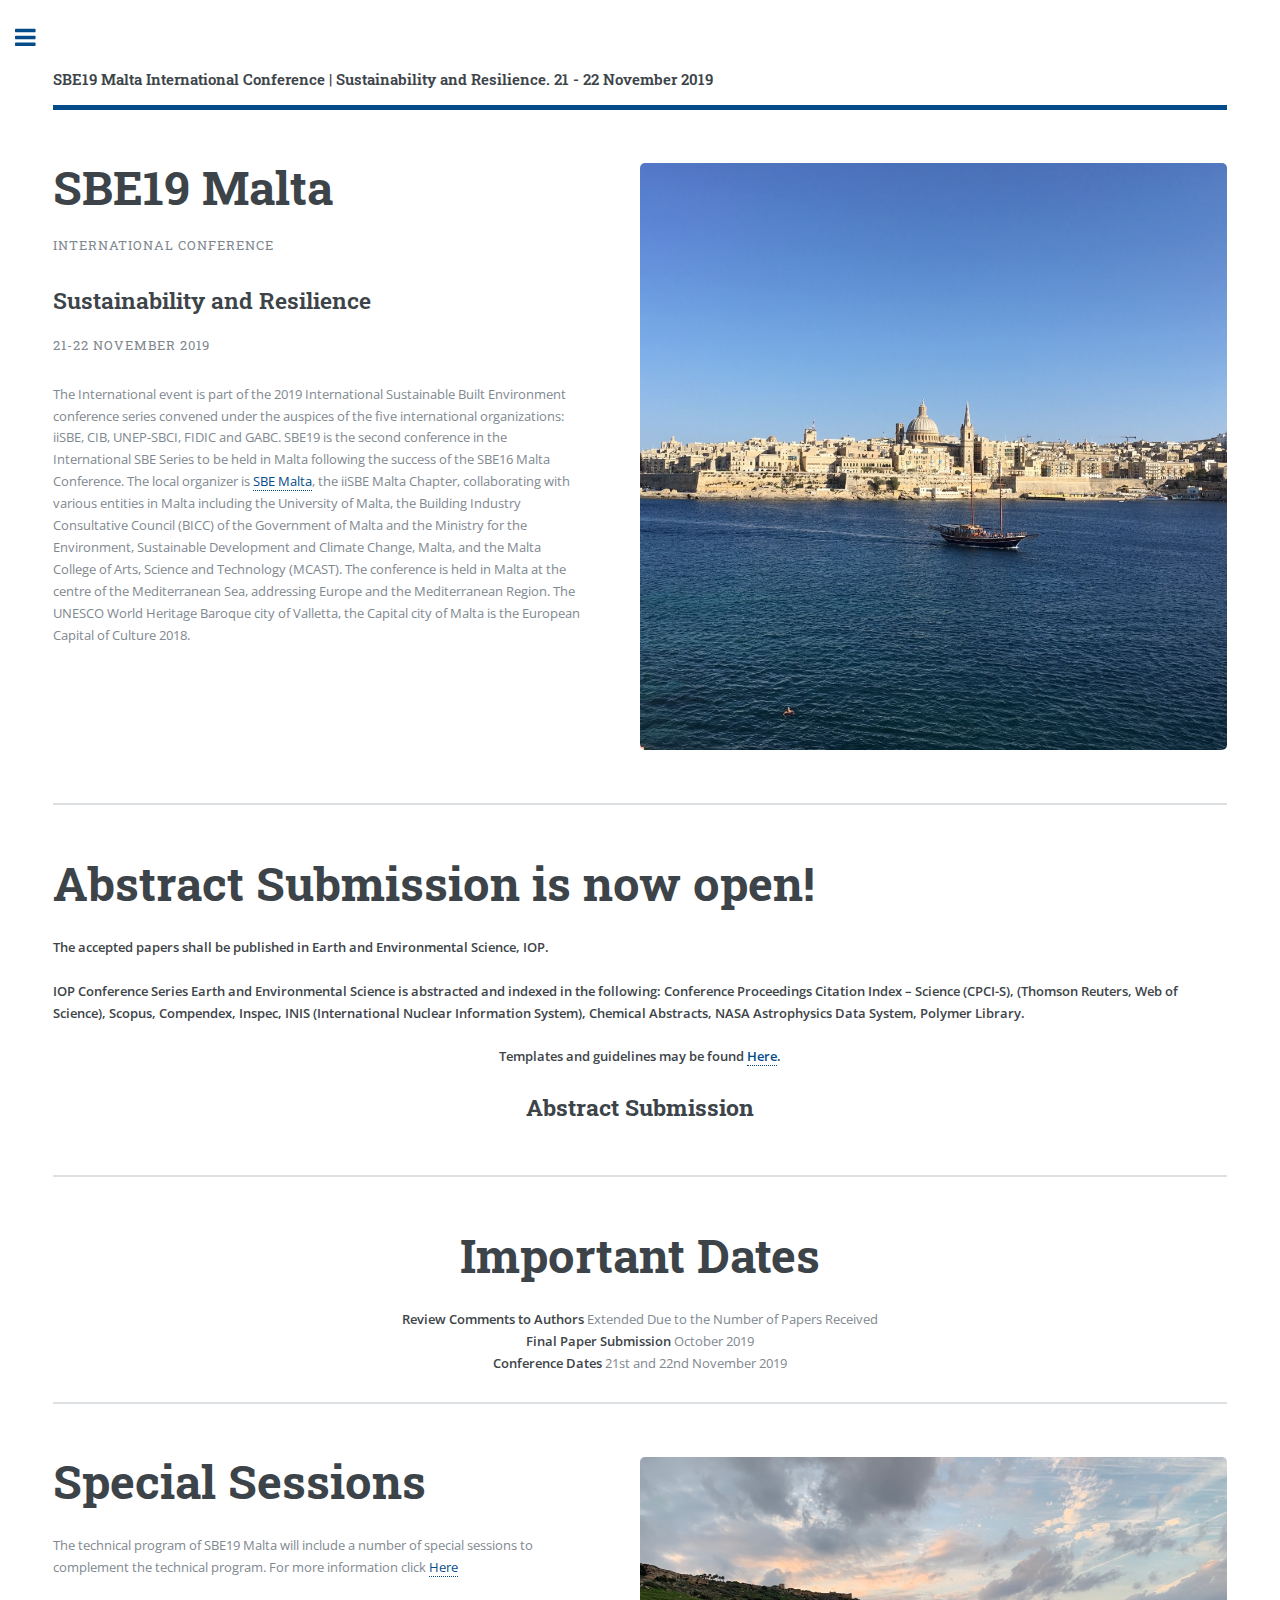
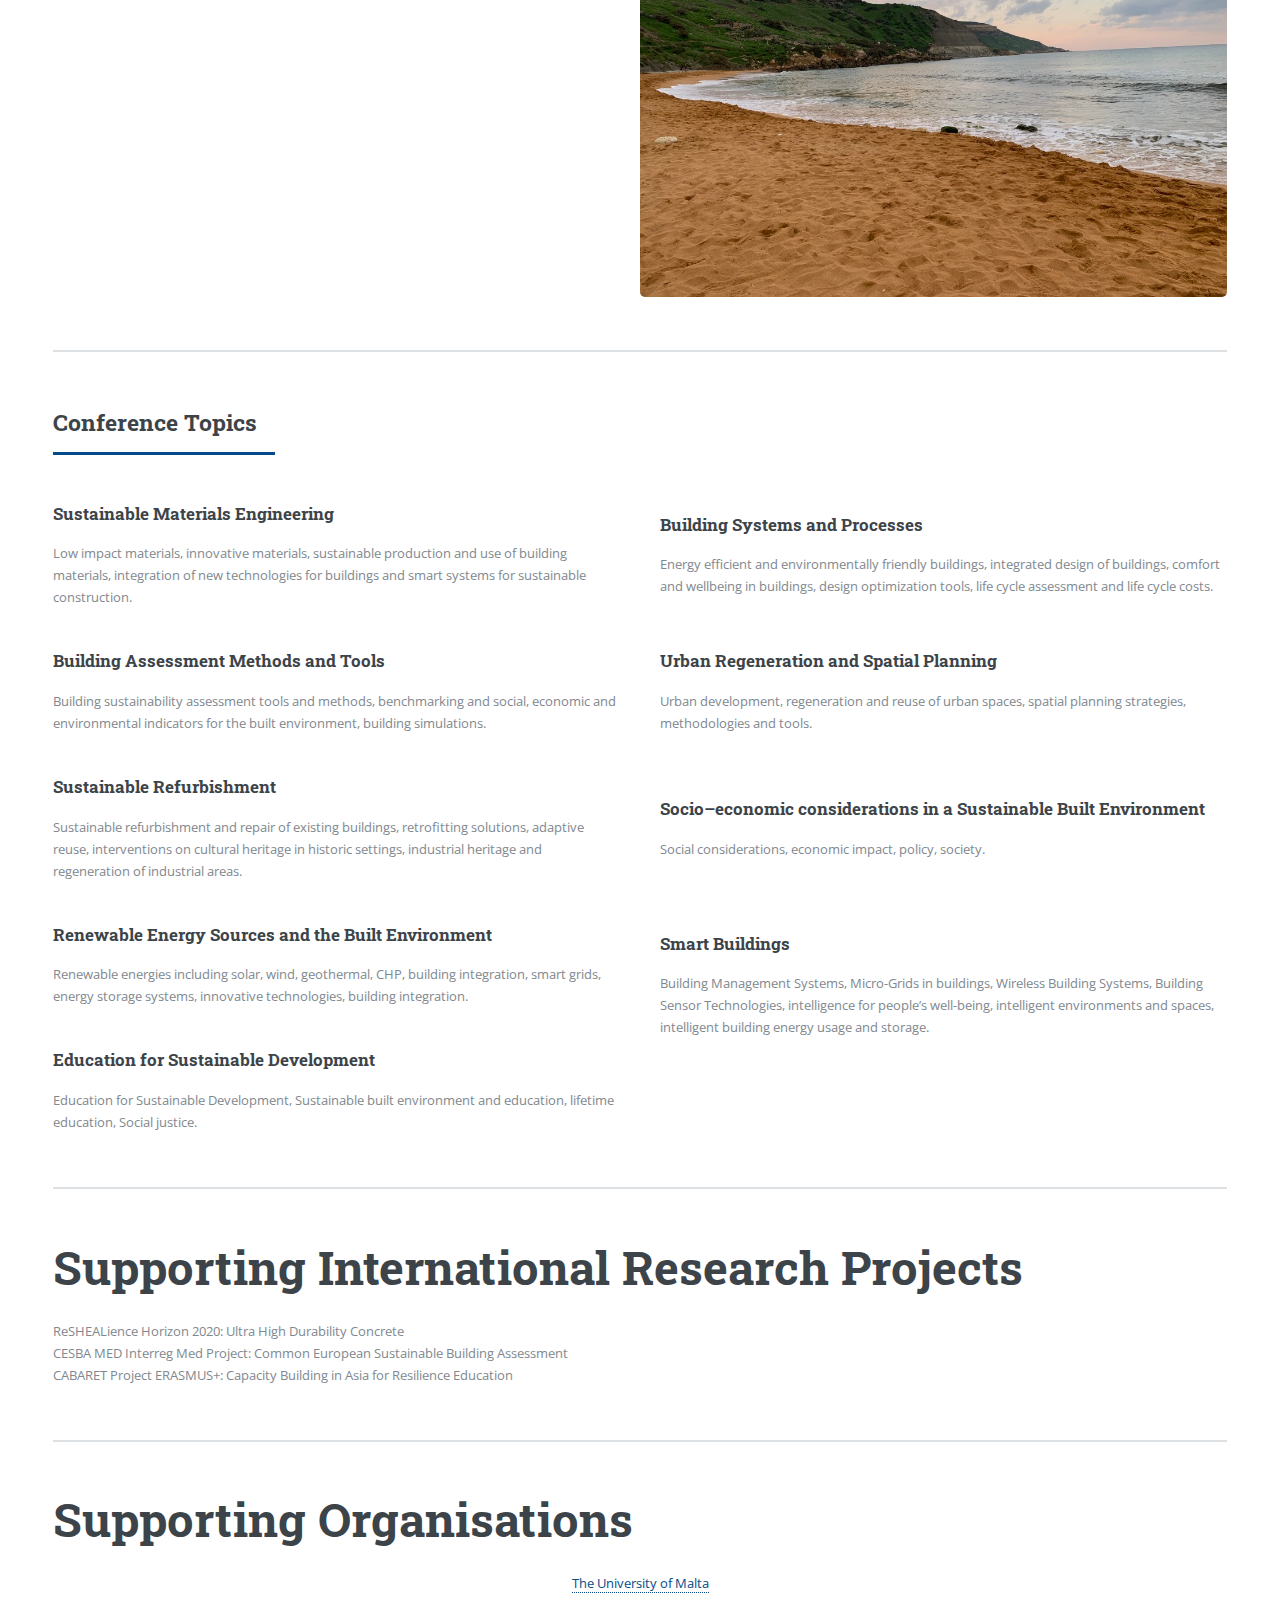
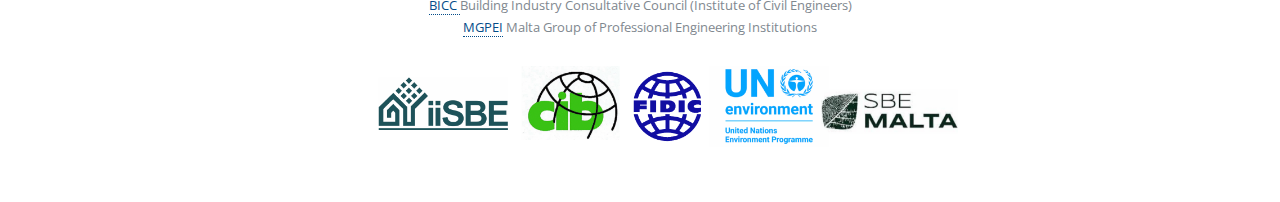
==== index.html @ 4b9f44e8 "Updated" ====
<!DOCTYPE HTML>
<!--
	Editorial by HTML5 UP
	html5up.net | @ajlkn
	Free for personal and commercial use under the CCA 3.0 license (html5up.net/license)
-->
<html>
	<head>
		<title>SBE19 Malta International Conference | Sustainability and Resilience.</title>
		<meta charset="utf-8" />
		<meta name="viewport" content="width=device-width, initial-scale=1, user-scalable=no" />
		<link rel="stylesheet" href="assets/css/main.css" />
	</head>
	<body class="is-preload">
        <div id="fb-root"></div>
		<!-- Wrapper -->
			<div id="wrapper">

				<!-- Main -->
					<div id="main">
						<div class="inner">

							<!-- Header -->
								<header id="header">
									<a href="index.html" class="logo"><strong>SBE19 Malta International Conference | Sustainability and Resilience. 21 - 22 November 2019</strong> </a>
								</header>

							<!-- Banner -->
								<section id="banner">
									<div class="content">
										<header>
											<h1>SBE19 Malta <br /></h1>
                                            <p>International Conference</p>
											<h2><b>Sustainability and Resilience</b></h2>
                                            <p>21-22 November 2019</p></h1>
										</header>
                                        <p>The International event is part of the 2019 International Sustainable Built Environment conference series convened under the auspices of the five international organizations: iiSBE, CIB, UNEP-SBCI, FIDIC and GABC.
                                        SBE19 is the second conference in the International SBE Series to be held in Malta following the success of the SBE16 Malta Conference.
                                        The local organizer is <a href=http://sbemalta.com> SBE Malta</a>, the iiSBE Malta Chapter, collaborating with various entities in Malta including the University of Malta, the Building Industry Consultative Council (BICC) of the Government of Malta and the Ministry for the Environment, Sustainable Development and Climate Change, Malta, and the Malta College of Arts, Science and Technology (MCAST).
                                        The conference is held in Malta at the centre of the Mediterranean Sea, addressing Europe and the Mediterranean Region. The UNESCO World Heritage Baroque city of Valletta, the Capital city of Malta is the European Capital of Culture 2018.
                                        </p>
                                        
                                        <iframe src="https://www.facebook.com/plugins/like.php?href=https%3A%2F%2Ffacebook.com%2Fsbe19malta&width=450&layout=standard&action=like&size=small&show_faces=true&share=false&height=80&appId" width="450" height="80" style="border:none;overflow:hidden" scrolling="no" frameborder="0" allowTransparency="true" allow="encrypted-media"></iframe>
                                        
									</div>
									<span class="image object">
										<img src="images/valletta.jpg" alt="" />
									</span>
								</section>
                                
                                
                                
                                <section id="banner">
                                    <div class="content">
                                       
                                            
                                            <header>
                                                <h1><a href="https://cmt3.research.microsoft.com/SBEMLT019/Submission/Index">Abstract Submission is now open!</a></h1>
                                            </header>
                                            <b>The accepted papers shall be published in Earth and Environmental Science, IOP.</b><br /><br />
                                            
                                            <b>IOP Conference Series Earth and Environmental Science is abstracted and indexed in the following: Conference Proceedings Citation Index – Science (CPCI-S), (Thomson Reuters, Web of Science), Scopus, Compendex, Inspec, INIS (International Nuclear Information System), Chemical Abstracts, NASA Astrophysics Data System,   Polymer Library.</b>
                                            <br /><br />
                                            <center>
                                            <b> Templates and guidelines may be found <a href="https://publishingsupport.iopscience.iop.org/questions/templates-and-guidelines-for-proceedings-papers/">Here</a>.</b>
                                            <!-- <ul class="actions">
                                             <li><a href="#" class="button big">Learn More</a></li>
                                             </ul>--><br /><br />
                                            <h2><a href="https://cmt3.research.microsoft.com/SBEMLT019/Submission/Index">Abstract Submission</a></h2>
                                            <center>
                                    </div>
                                </section>
                                
                                <section id="banner">
                                    <div class="content">
                                        <center>
                                            
                                            <header>
                                                <h1>Important Dates</h1>
                                            </header>
                                            <!--<b>Abstract Submission</b> <strike>15th February 2019</strike><b style="color:red"> 30th April 2019</b><br />
                                            <b>Review Comments to Authors</b> <strike>31st March 2019</strike><b style="color:red"> 15th May 2019</b><br />
                                            <b>Paper Submission</b> 15th June 2019<br />-->
                                            <b>Review Comments to Authors</b> Extended Due to the Number of Papers Received<br />
                                            <b>Final Paper Submission</b> October 2019<br />
                                            <b>Conference Dates</b> 21st and 22nd November 2019<br />
                                            <!-- <ul class="actions">
                                             <li><a href="#" class="button big">Learn More</a></li>
                                             </ul><br /><br />
                                             <h2><a href="abstracts.html">Abstract Submission</a></h2>-->
                                        </center>
                                    </div>
                                </section>
                                
                                <section id="banner">
                                    <div class="content">
                                        <header>
                                            <h1>Special Sessions</h1>
                                        </header>
                                        <p>The technical program of SBE19 Malta will include a number of special sessions to complement the technical program. For more information click <a href="specialsessions.html"> Here</a></p>
                                         </ul>
                                    </div>
                                    <span class="image object">
                                        <img src="images/ramla.jpg" alt="" />
                                    </span>
                                </section>
                                
                                <!--<section id="banner">
                                    <div class="content">
                                        <header>
                                            <h1>Climate Change<br /><br />
                                                <p>Round Table</p></h1>
                                        </header>
                                        <p>With the participation of the Climate Change Platform at the University of Malta, ERA Environment and Resources Authority</p>
                                       <!-- <ul class="actions">
                                            <li><a href="#" class="button primary">Learn More</a></li>
                                        </ul>-->
                                    <!--</div>
                                    <span class="image object">
                                        <img src="images/climate.jpg" alt="" />
                                    </span>
                                </section>-->
                            
                            <!-- Section -->
                            <!--
                            <section>
                                <header class="major">
                                    <h2>Climate Change Round Table</h2>
                                </header>
                                <div class="posts">
                                    <article>
                                        <a href="#" class="image"><img src="images/pic01.jpg" alt="" /></a>
                                        <h3>Interdum aenean</h3>
                                        <p>Aenean ornare velit lacus, ac varius enim lorem ullamcorper dolore. Proin aliquam facilisis ante interdum. Sed nulla amet lorem feugiat tempus aliquam.</p>
                                        <ul class="actions">
                                            <li><a href="#" class="button">More</a></li>
                                        </ul>
                                    </article>
                                    <article>
                                        <a href="#" class="image"><img src="images/pic02.jpg" alt="" /></a>
                                        <h3>Nulla amet dolore</h3>
                                        <p>Aenean ornare velit lacus, ac varius enim lorem ullamcorper dolore. Proin aliquam facilisis ante interdum. Sed nulla amet lorem feugiat tempus aliquam.</p>
                                        <ul class="actions">
                                            <li><a href="#" class="button">More</a></li>
                                        </ul>
                                    </article>
                                    <article>
                                        <a href="#" class="image"><img src="images/pic03.jpg" alt="" /></a>
                                        <h3>Tempus ullamcorper</h3>
                                        <p>Aenean ornare velit lacus, ac varius enim lorem ullamcorper dolore. Proin aliquam facilisis ante interdum. Sed nulla amet lorem feugiat tempus aliquam.</p>
                                        <ul class="actions">
                                            <li><a href="#" class="button">More</a></li>
                                        </ul>
                                    </article>
                                    <article>
                                        <a href="#" class="image"><img src="images/pic04.jpg" alt="" /></a>
                                        <h3>Sed etiam facilis</h3>
                                        <p>Aenean ornare velit lacus, ac varius enim lorem ullamcorper dolore. Proin aliquam facilisis ante interdum. Sed nulla amet lorem feugiat tempus aliquam.</p>
                                        <ul class="actions">
                                            <li><a href="#" class="button">More</a></li>
                                        </ul>
                                    </article>
                                    <article>
                                        <a href="#" class="image"><img src="images/pic05.jpg" alt="" /></a>
                                        <h3>Feugiat lorem aenean</h3>
                                        <p>Aenean ornare velit lacus, ac varius enim lorem ullamcorper dolore. Proin aliquam facilisis ante interdum. Sed nulla amet lorem feugiat tempus aliquam.</p>
                                        <ul class="actions">
                                            <li><a href="#" class="button">More</a></li>
                                        </ul>
                                    </article>
                                    <article>
                                        <a href="#" class="image"><img src="images/pic06.jpg" alt="" /></a>
                                        <h3>Amet varius aliquam</h3>
                                        <p>Aenean ornare velit lacus, ac varius enim lorem ullamcorper dolore. Proin aliquam facilisis ante interdum. Sed nulla amet lorem feugiat tempus aliquam.</p>
                                        <ul class="actions">
                                            <li><a href="#" class="button">More</a></li>
                                        </ul>
                                    </article>
                                </div>
                            </section>
                            
                            
							<!-- Section -->
								<section>
									<header class="major">
										<h2>Conference Topics</h2>
									</header>
									<div class="features">
										<article>
											<!--<span class="icon fa-diamond"></span>-->
											<div class="content">
												<h3>Sustainable Materials Engineering</h3>
												<p>Low impact materials, innovative materials, sustainable production and use of building materials, integration of new technologies for buildings and smart systems for sustainable construction.</p>
											</div>
										</article>
										<article>
											<!--<span class="icon fa-paper-plane"></span>-->
											<div class="content">
												<h3>Building Systems and Processes</h3>
												<p>Energy efficient and environmentally friendly buildings, integrated design of buildings, comfort and wellbeing in buildings, design optimization tools, life cycle assessment and life cycle costs.</p>
											</div>
										</article>
										<article>
											<!--<span class="icon fa-rocket"></span>-->
											<div class="content">
												<h3>Building Assessment Methods and Tools</h3>
												<p>Building sustainability assessment tools and methods, benchmarking and social, economic and environmental indicators for the built environment, building simulations.</p>
											</div>
										</article>
										<article>
											<!--<span class="icon fa-signal"></span>-->
											<div class="content">
												<h3>Urban Regeneration and Spatial Planning</h3>
												<p>Urban development, regeneration and reuse of urban spaces, spatial planning strategies, methodologies and tools.</p>
											</div>
										</article>
                                        <article>
                                            <!--<span class="icon fa-signal"></span>-->
                                            <div class="content">
                                                <h3>Sustainable Refurbishment</h3>
                                                <p>Sustainable refurbishment and repair of existing buildings, retrofitting solutions, adaptive reuse, interventions on cultural heritage in historic settings, industrial heritage and regeneration of industrial areas.</p>
                                            </div>
                                        </article>
                                        <article>
                                            <!--<span class="icon fa-signal"></span>-->
                                            <div class="content">
                                                <h3>Socio–economic considerations in a Sustainable Built Environment</h3>
                                                <p>Social considerations, economic impact, policy, society.</p>
                                            </div>
                                        </article>
                                        <article>
                                            <!--<span class="icon fa-signal"></span>-->
                                            <div class="content">
                                                <h3>Renewable Energy Sources and the Built Environment</h3>
                                                <p>Renewable energies including solar, wind, geothermal, CHP, building integration, smart grids, energy storage systems, innovative technologies, building integration.</p>
                                            </div>
                                        </article>
                                        
                                        <article>
                                            <!--<span class="icon fa-signal"></span>-->
                                            <div class="content">
                                                <h3>Smart Buildings</h3>
                                                <p>Building Management Systems, Micro-Grids in buildings, Wireless Building Systems, Building Sensor Technologies, intelligence for people’s well-being, intelligent environments and spaces, intelligent building energy usage and storage.</p>
                                            </div>
                                        </article>
                                        
                                        <article>
                                            <!--<span class="icon fa-signal"></span>-->
                                            <div class="content">
                                                <h3>Education for Sustainable Development</h3>
                                                <p>Education for Sustainable Development, Sustainable built environment and education, lifetime education, Social justice.</p>
                                            </div>
                                        </article>
									</div>
								</section>
                                
                                <section id="banner">
                                    <div class="content">
                                        <header>
                                            <h1>Supporting International Research Projects</h1>
                                        </header>
                                        <p>ReSHEALience Horizon 2020: Ultra High Durability Concrete<br />
                                        CESBA MED Interreg Med Project: Common European Sustainable Building Assessment<br />
                                        CABARET Project ERASMUS+: Capacity Building in Asia for Resilience Education</p>
                                    </div>
                                 <!--   <span class="image object">
                                        <img src="images/climate.jpg" alt="" />
                                    </span>-->
                                </section>
                                
                                <section id="banner">
                                    <div class="content">
                                        <header>
                                            <h1>Supporting Organisations</h1>
                                        </header>
                                        <center>
                                        <p><a href="www.um.edu.mt">The University of Malta </a><!--: Faculty for the Built Environment, Faculty ICT, Faculty of Engineering, Institute for Sustainable Energy, Institute for Sustainable Development and Climate Change, Climate Change Platform--><br />
                                        <a href="https://bicc.gov.mt">BICC </a>Building Industry Consultative Council (Institute of Civil Engineers)<br />
                                        <a href="maltagpei.org.mt">MGPEI</a> Malta Group of Professional Engineering Institutions
                                        <!--Ministry for Sustainable Development, the Environment and Climate Change<br />
                                        ERA Environment and Resources Authority<br />
                                        The Planning Authority--></p>
                                        </center>
                                        <center>
                                            <span class="image object">
                                                <img src="images/logos.png" alt="" />
                                            </span>
                                        </center>
                                    </div>
                                    
                                </section>
							

						</div>
					</div>
                    
				<!-- Sidebar -->
					<div id="sidebar">
						<div class="inner">

							<!-- Search --><!--
								<section id="search" class="alt">
									<form method="post" action="#">
										<input type="text" name="query" id="query" placeholder="Search" />
									</form>
								</section>

							<!-- Menu -->
								<nav id="menu">
									<header class="major">
										<h2>Menu</h2>
									</header>
									<ul>
										<li><a href="index.html">Homepage</a></li>
                                        <li><a href="specialsessions.html">Special Sessions</a></li>
                                        <li><a href="roundtable.html">Round Table Forum</a></li>
										<li><a href="organising.html">Organising Committee</a></li>
                                        <li><a href="scientific.html">Scientific Committee</a></li>
                                        <li><a href="keynote.html">Keynote Speakers</a></li>
                                        <li><a href="https://cmt3.research.microsoft.com/SBEMLT019/Submission/Index"><b>Abstract Submission</b></a></li>
										<!--<li>
											<span class="opener">Submenu</span>
											<ul>
												<li><a href="#">Lorem Dolor</a></li>
												<li><a href="#">Ipsum Adipiscing</a></li>
												<li><a href="#">Tempus Magna</a></li>
												<li><a href="#">Feugiat Veroeros</a></li>
											</ul>
										</li>
										<li><a href="#">Etiam Dolore</a></li>
										<li><a href="#">Adipiscing</a></li>
										<li>
											<span class="opener">Another Submenu</span>
											<ul>
												<li><a href="#">Lorem Dolor</a></li>
												<li><a href="#">Ipsum Adipiscing</a></li>
												<li><a href="#">Tempus Magna</a></li>
												<li><a href="#">Feugiat Veroeros</a></li>
											</ul>
										</li>
										<li><a href="#">Maximus Erat</a></li>
										<li><a href="#">Sapien Mauris</a></li>
										<li><a href="#">Amet Lacinia</a></li>-->
									</ul>
								</nav>

							<!-- Section --><!--
								<section>
									<header class="major">
										<h2>Ante interdum</h2>
									</header>
									<div class="mini-posts">
										<article>
											<a href="#" class="image"><img src="images/pic07.jpg" alt="" /></a>
											<p>Aenean ornare velit lacus, ac varius enim lorem ullamcorper dolore aliquam.</p>
										</article>
										<article>
											<a href="#" class="image"><img src="images/pic08.jpg" alt="" /></a>
											<p>Aenean ornare velit lacus, ac varius enim lorem ullamcorper dolore aliquam.</p>
										</article>
										<article>
											<a href="#" class="image"><img src="images/pic09.jpg" alt="" /></a>
											<p>Aenean ornare velit lacus, ac varius enim lorem ullamcorper dolore aliquam.</p>
										</article>
									</div>
									<ul class="actions">
										<li><a href="#" class="button">More</a></li>
									</ul>
								</section>-->

							<!-- Section -->
								<section>
									<header class="major">
										<h2>Get in touch</h2>
									</header>
                                    <p>Should you have any queries, you can contact us on:</p>
									<ul class="contact">
                                        <li class="fa-envelope-o"><a href="mailto:sbemalta@gmail.com">SBE Malta</a></li>
										<!--<li class="fa-phone">(000) 000-0000</li>-->
										<li class="fa-home">Faculty of Built Environment, University of Malta</li>
									</ul>
								</section>

							<!-- Footer -->
								<footer id="footer">
									<p class="copyright">&copy; SBEMalta. All rights reserved. Design: <a href="https://html5up.net">HTML5 UP</a>.</p>
								</footer>

						</div>
					</div>

			</div>

		<!-- Scripts -->
			<script src="assets/js/jquery.min.js"></script>
			<script src="assets/js/browser.min.js"></script>
			<script src="assets/js/breakpoints.min.js"></script>
			<script src="assets/js/util.js"></script>
			<script src="assets/js/main.js"></script>

	</body>
</html>
---- assets/css/main.css ----
@import url(font-awesome.min.css);
@import url("https://fonts.googleapis.com/css?family=Open+Sans:400,600,400italic,600italic|Roboto+Slab:400,700");

/*
	Editorial by HTML5 UP
	html5up.net | @ajlkn
	Free for personal and commercial use under the CCA 3.0 license (html5up.net/license)
*/

html, body, div, span, applet, object,
iframe, h1, h2, h3, h4, h5, h6, p, blockquote,
pre, a, abbr, acronym, address, big, cite,
code, del, dfn, em, img, ins, kbd, q, s, samp,
small, strike, strong, sub, sup, tt, var, b,
u, i, center, dl, dt, dd, ol, ul, li, fieldset,
form, label, legend, table, caption, tbody,
tfoot, thead, tr, th, td, article, aside,
canvas, details, embed, figure, figcaption,
footer, header, hgroup, menu, nav, output, ruby,
section, summary, time, mark, audio, video {
	margin: 0;
	padding: 0;
	border: 0;
	font-size: 100%;
	font: inherit;
	vertical-align: baseline;}

article, aside, details, figcaption, figure,
footer, header, hgroup, menu, nav, section {
	display: block;}

body {
	line-height: 1;
}

ol, ul {
	list-style: none;
}

blockquote, q {
	quotes: none;
}

	blockquote:before, blockquote:after, q:before, q:after {
		content: '';
		content: none;
	}

table {
	border-collapse: collapse;
	border-spacing: 0;
}

body {
	-webkit-text-size-adjust: none;
}

mark {
	background-color: transparent;
	color: inherit;
}

input::-moz-focus-inner {
	border: 0;
	padding: 0;
}

input, select, textarea {
	-moz-appearance: none;
	-webkit-appearance: none;
	-ms-appearance: none;
	appearance: none;
}

/* Basic */

	@-ms-viewport {
		width: device-width;
	}

	body {
		-ms-overflow-style: scrollbar;
	}

	@media screen and (max-width: 480px) {

		html, body {
			min-width: 320px;
		}

	}

	html {
		box-sizing: border-box;
	}

	*, *:before, *:after {
		box-sizing: inherit;
	}

	body {
		background: #ffffff;
	}

		body.is-preload *, body.is-preload *:before, body.is-preload *:after, body.is-resizing *, body.is-resizing *:before, body.is-resizing *:after {
			-moz-animation: none !important;
			-webkit-animation: none !important;
			-ms-animation: none !important;
			animation: none !important;
			-moz-transition: none !important;
			-webkit-transition: none !important;
			-ms-transition: none !important;
			transition: none !important;
		}

/* Type */

	body, input, select, textarea {
		color: #7f888f;
		font-family: "Open Sans", sans-serif;
		font-size: 13pt;
		font-weight: 400;
		line-height: 1.65;
	}

		@media screen and (max-width: 1680px) {

			body, input, select, textarea {
				font-size: 11pt;
			}

		}

		@media screen and (max-width: 1280px) {

			body, input, select, textarea {
				font-size: 10pt;
			}

		}

		@media screen and (max-width: 360px) {

			body, input, select, textarea {
				font-size: 9pt;
			}

		}

	a {
		-moz-transition: color 0.2s ease-in-out, border-bottom-color 0.2s ease-in-out;
		-webkit-transition: color 0.2s ease-in-out, border-bottom-color 0.2s ease-in-out;
		-ms-transition: color 0.2s ease-in-out, border-bottom-color 0.2s ease-in-out;
		transition: color 0.2s ease-in-out, border-bottom-color 0.2s ease-in-out;
		border-bottom: dotted 1px;
        color: #044c89;
		text-decoration: none;
	}

		a:hover {
			border-bottom-color: #044c89;
			color: #044c89 !important;
		}

			a:hover strong {
				color: inherit;
			}

	strong, b {
		color: #3d4449;
		font-weight: 600;
	}

	em, i {
		font-style: italic;
	}

	p {
		margin: 0 0 2em 0;
	}

	h1, h2, h3, h4, h5, h6 {
		color: #3d4449;
		font-family: "Roboto Slab", serif;
		font-weight: 700;
		line-height: 1.5;
		margin: 0 0 1em 0;
	}

		h1 a, h2 a, h3 a, h4 a, h5 a, h6 a {
			color: inherit;
			text-decoration: none;
			border-bottom: 0;
		}

	h1 {
		font-size: 4em;
		margin: 0 0 0.5em 0;
		line-height: 1.3;
	}

	h2 {
		font-size: 1.75em;
	}

	h3 {
		font-size: 1.25em;
	}

	h4 {
		font-size: 1.1em;
	}

	h5 {
		font-size: 0.9em;
	}

	h6 {
		font-size: 0.7em;
	}

	@media screen and (max-width: 1680px) {

		h1 {
			font-size: 3.5em;
		}

	}

	@media screen and (max-width: 980px) {

		h1 {
			font-size: 3.25em;
		}

	}

	@media screen and (max-width: 736px) {

		h1 {
			font-size: 2em;
			line-height: 1.4;
		}

		h2 {
			font-size: 1.5em;
		}

	}

	sub {
		font-size: 0.8em;
		position: relative;
		top: 0.5em;
	}

	sup {
		font-size: 0.8em;
		position: relative;
		top: -0.5em;
	}

	blockquote {
		border-left: solid 3px rgba(210, 215, 217, 0.75);
		font-style: italic;
		margin: 0 0 2em 0;
		padding: 0.5em 0 0.5em 2em;
	}

	code {
		background: rgba(230, 235, 237, 0.25);
		border-radius: 0.375em;
		border: solid 1px rgba(210, 215, 217, 0.75);
		font-family: "Courier New", monospace;
		font-size: 0.9em;
		margin: 0 0.25em;
		padding: 0.25em 0.65em;
	}

	pre {
		-webkit-overflow-scrolling: touch;
		font-family: "Courier New", monospace;
		font-size: 0.9em;
		margin: 0 0 2em 0;
	}

		pre code {
			display: block;
			line-height: 1.75;
			padding: 1em 1.5em;
			overflow-x: auto;
		}

	hr {
		border: 0;
		border-bottom: solid 1px rgba(210, 215, 217, 0.75);
		margin: 2em 0;
	}

		hr.major {
			margin: 3em 0;
		}

	.align-left {
		text-align: left;
	}

	.align-center {
		text-align: center;
	}

	.align-right {
		text-align: right;
	}

/* Row */

	.row {
		display: flex;
		flex-wrap: wrap;
		box-sizing: border-box;
		align-items: stretch;
	}

		.row > * {
			box-sizing: border-box;
		}

		.row.gtr-uniform > * > :last-child {
			margin-bottom: 0;
		}

		.row.aln-left {
			justify-content: flex-start;
		}

		.row.aln-center {
			justify-content: center;
		}

		.row.aln-right {
			justify-content: flex-end;
		}

		.row.aln-top {
			align-items: flex-start;
		}

		.row.aln-middle {
			align-items: center;
		}

		.row.aln-bottom {
			align-items: flex-end;
		}

		.row > .imp {
			order: -1;
		}

		.row > .col-1 {
			width: 8.3333333333%;
		}

		.row > .off-1 {
			margin-left: 8.3333333333%;
		}

		.row > .col-2 {
			width: 16.6666666667%;
		}

		.row > .off-2 {
			margin-left: 16.6666666667%;
		}

		.row > .col-3 {
			width: 25%;
		}

		.row > .off-3 {
			margin-left: 25%;
		}

		.row > .col-4 {
			width: 33.3333333333%;
		}

		.row > .off-4 {
			margin-left: 33.3333333333%;
		}

		.row > .col-5 {
			width: 41.6666666667%;
		}

		.row > .off-5 {
			margin-left: 41.6666666667%;
		}

		.row > .col-6 {
			width: 50%;
		}

		.row > .off-6 {
			margin-left: 50%;
		}

		.row > .col-7 {
			width: 58.3333333333%;
		}

		.row > .off-7 {
			margin-left: 58.3333333333%;
		}

		.row > .col-8 {
			width: 66.6666666667%;
		}

		.row > .off-8 {
			margin-left: 66.6666666667%;
		}

		.row > .col-9 {
			width: 75%;
		}

		.row > .off-9 {
			margin-left: 75%;
		}

		.row > .col-10 {
			width: 83.3333333333%;
		}

		.row > .off-10 {
			margin-left: 83.3333333333%;
		}

		.row > .col-11 {
			width: 91.6666666667%;
		}

		.row > .off-11 {
			margin-left: 91.6666666667%;
		}

		.row > .col-12 {
			width: 100%;
		}

		.row > .off-12 {
			margin-left: 100%;
		}

		.row.gtr-0 {
			margin-top: 0;
			margin-left: 0em;
		}

			.row.gtr-0 > * {
				padding: 0 0 0 0em;
			}

			.row.gtr-0.gtr-uniform {
				margin-top: 0em;
			}

				.row.gtr-0.gtr-uniform > * {
					padding-top: 0em;
				}

		.row.gtr-25 {
			margin-top: 0;
			margin-left: -0.375em;
		}

			.row.gtr-25 > * {
				padding: 0 0 0 0.375em;
			}

			.row.gtr-25.gtr-uniform {
				margin-top: -0.375em;
			}

				.row.gtr-25.gtr-uniform > * {
					padding-top: 0.375em;
				}

		.row.gtr-50 {
			margin-top: 0;
			margin-left: -0.75em;
		}

			.row.gtr-50 > * {
				padding: 0 0 0 0.75em;
			}

			.row.gtr-50.gtr-uniform {
				margin-top: -0.75em;
			}

				.row.gtr-50.gtr-uniform > * {
					padding-top: 0.75em;
				}

		.row {
			margin-top: 0;
			margin-left: -1.5em;
		}

			.row > * {
				padding: 0 0 0 1.5em;
			}

			.row.gtr-uniform {
				margin-top: -1.5em;
			}

				.row.gtr-uniform > * {
					padding-top: 1.5em;
				}

		.row.gtr-150 {
			margin-top: 0;
			margin-left: -2.25em;
		}

			.row.gtr-150 > * {
				padding: 0 0 0 2.25em;
			}

			.row.gtr-150.gtr-uniform {
				margin-top: -2.25em;
			}

				.row.gtr-150.gtr-uniform > * {
					padding-top: 2.25em;
				}

		.row.gtr-200 {
			margin-top: 0;
			margin-left: -3em;
		}

			.row.gtr-200 > * {
				padding: 0 0 0 3em;
			}

			.row.gtr-200.gtr-uniform {
				margin-top: -3em;
			}

				.row.gtr-200.gtr-uniform > * {
					padding-top: 3em;
				}

		@media screen and (max-width: 1680px) {

			.row {
				display: flex;
				flex-wrap: wrap;
				box-sizing: border-box;
				align-items: stretch;
			}

				.row > * {
					box-sizing: border-box;
				}

				.row.gtr-uniform > * > :last-child {
					margin-bottom: 0;
				}

				.row.aln-left {
					justify-content: flex-start;
				}

				.row.aln-center {
					justify-content: center;
				}

				.row.aln-right {
					justify-content: flex-end;
				}

				.row.aln-top {
					align-items: flex-start;
				}

				.row.aln-middle {
					align-items: center;
				}

				.row.aln-bottom {
					align-items: flex-end;
				}

				.row > .imp-xlarge {
					order: -1;
				}

				.row > .col-1-xlarge {
					width: 8.3333333333%;
				}

				.row > .off-1-xlarge {
					margin-left: 8.3333333333%;
				}

				.row > .col-2-xlarge {
					width: 16.6666666667%;
				}

				.row > .off-2-xlarge {
					margin-left: 16.6666666667%;
				}

				.row > .col-3-xlarge {
					width: 25%;
				}

				.row > .off-3-xlarge {
					margin-left: 25%;
				}

				.row > .col-4-xlarge {
					width: 33.3333333333%;
				}

				.row > .off-4-xlarge {
					margin-left: 33.3333333333%;
				}

				.row > .col-5-xlarge {
					width: 41.6666666667%;
				}

				.row > .off-5-xlarge {
					margin-left: 41.6666666667%;
				}

				.row > .col-6-xlarge {
					width: 50%;
				}

				.row > .off-6-xlarge {
					margin-left: 50%;
				}

				.row > .col-7-xlarge {
					width: 58.3333333333%;
				}

				.row > .off-7-xlarge {
					margin-left: 58.3333333333%;
				}

				.row > .col-8-xlarge {
					width: 66.6666666667%;
				}

				.row > .off-8-xlarge {
					margin-left: 66.6666666667%;
				}

				.row > .col-9-xlarge {
					width: 75%;
				}

				.row > .off-9-xlarge {
					margin-left: 75%;
				}

				.row > .col-10-xlarge {
					width: 83.3333333333%;
				}

				.row > .off-10-xlarge {
					margin-left: 83.3333333333%;
				}

				.row > .col-11-xlarge {
					width: 91.6666666667%;
				}

				.row > .off-11-xlarge {
					margin-left: 91.6666666667%;
				}

				.row > .col-12-xlarge {
					width: 100%;
				}

				.row > .off-12-xlarge {
					margin-left: 100%;
				}

				.row.gtr-0 {
					margin-top: 0;
					margin-left: 0em;
				}

					.row.gtr-0 > * {
						padding: 0 0 0 0em;
					}

					.row.gtr-0.gtr-uniform {
						margin-top: 0em;
					}

						.row.gtr-0.gtr-uniform > * {
							padding-top: 0em;
						}

				.row.gtr-25 {
					margin-top: 0;
					margin-left: -0.375em;
				}

					.row.gtr-25 > * {
						padding: 0 0 0 0.375em;
					}

					.row.gtr-25.gtr-uniform {
						margin-top: -0.375em;
					}

						.row.gtr-25.gtr-uniform > * {
							padding-top: 0.375em;
						}

				.row.gtr-50 {
					margin-top: 0;
					margin-left: -0.75em;
				}

					.row.gtr-50 > * {
						padding: 0 0 0 0.75em;
					}

					.row.gtr-50.gtr-uniform {
						margin-top: -0.75em;
					}

						.row.gtr-50.gtr-uniform > * {
							padding-top: 0.75em;
						}

				.row {
					margin-top: 0;
					margin-left: -1.5em;
				}

					.row > * {
						padding: 0 0 0 1.5em;
					}

					.row.gtr-uniform {
						margin-top: -1.5em;
					}

						.row.gtr-uniform > * {
							padding-top: 1.5em;
						}

				.row.gtr-150 {
					margin-top: 0;
					margin-left: -2.25em;
				}

					.row.gtr-150 > * {
						padding: 0 0 0 2.25em;
					}

					.row.gtr-150.gtr-uniform {
						margin-top: -2.25em;
					}

						.row.gtr-150.gtr-uniform > * {
							padding-top: 2.25em;
						}

				.row.gtr-200 {
					margin-top: 0;
					margin-left: -3em;
				}

					.row.gtr-200 > * {
						padding: 0 0 0 3em;
					}

					.row.gtr-200.gtr-uniform {
						margin-top: -3em;
					}

						.row.gtr-200.gtr-uniform > * {
							padding-top: 3em;
						}

		}

		@media screen and (max-width: 1280px) {

			.row {
				display: flex;
				flex-wrap: wrap;
				box-sizing: border-box;
				align-items: stretch;
			}

				.row > * {
					box-sizing: border-box;
				}

				.row.gtr-uniform > * > :last-child {
					margin-bottom: 0;
				}

				.row.aln-left {
					justify-content: flex-start;
				}

				.row.aln-center {
					justify-content: center;
				}

				.row.aln-right {
					justify-content: flex-end;
				}

				.row.aln-top {
					align-items: flex-start;
				}

				.row.aln-middle {
					align-items: center;
				}

				.row.aln-bottom {
					align-items: flex-end;
				}

				.row > .imp-large {
					order: -1;
				}

				.row > .col-1-large {
					width: 8.3333333333%;
				}

				.row > .off-1-large {
					margin-left: 8.3333333333%;
				}

				.row > .col-2-large {
					width: 16.6666666667%;
				}

				.row > .off-2-large {
					margin-left: 16.6666666667%;
				}

				.row > .col-3-large {
					width: 25%;
				}

				.row > .off-3-large {
					margin-left: 25%;
				}

				.row > .col-4-large {
					width: 33.3333333333%;
				}

				.row > .off-4-large {
					margin-left: 33.3333333333%;
				}

				.row > .col-5-large {
					width: 41.6666666667%;
				}

				.row > .off-5-large {
					margin-left: 41.6666666667%;
				}

				.row > .col-6-large {
					width: 50%;
				}

				.row > .off-6-large {
					margin-left: 50%;
				}

				.row > .col-7-large {
					width: 58.3333333333%;
				}

				.row > .off-7-large {
					margin-left: 58.3333333333%;
				}

				.row > .col-8-large {
					width: 66.6666666667%;
				}

				.row > .off-8-large {
					margin-left: 66.6666666667%;
				}

				.row > .col-9-large {
					width: 75%;
				}

				.row > .off-9-large {
					margin-left: 75%;
				}

				.row > .col-10-large {
					width: 83.3333333333%;
				}

				.row > .off-10-large {
					margin-left: 83.3333333333%;
				}

				.row > .col-11-large {
					width: 91.6666666667%;
				}

				.row > .off-11-large {
					margin-left: 91.6666666667%;
				}

				.row > .col-12-large {
					width: 100%;
				}

				.row > .off-12-large {
					margin-left: 100%;
				}

				.row.gtr-0 {
					margin-top: 0;
					margin-left: 0em;
				}

					.row.gtr-0 > * {
						padding: 0 0 0 0em;
					}

					.row.gtr-0.gtr-uniform {
						margin-top: 0em;
					}

						.row.gtr-0.gtr-uniform > * {
							padding-top: 0em;
						}

				.row.gtr-25 {
					margin-top: 0;
					margin-left: -0.375em;
				}

					.row.gtr-25 > * {
						padding: 0 0 0 0.375em;
					}

					.row.gtr-25.gtr-uniform {
						margin-top: -0.375em;
					}

						.row.gtr-25.gtr-uniform > * {
							padding-top: 0.375em;
						}

				.row.gtr-50 {
					margin-top: 0;
					margin-left: -0.75em;
				}

					.row.gtr-50 > * {
						padding: 0 0 0 0.75em;
					}

					.row.gtr-50.gtr-uniform {
						margin-top: -0.75em;
					}

						.row.gtr-50.gtr-uniform > * {
							padding-top: 0.75em;
						}

				.row {
					margin-top: 0;
					margin-left: -1.5em;
				}

					.row > * {
						padding: 0 0 0 1.5em;
					}

					.row.gtr-uniform {
						margin-top: -1.5em;
					}

						.row.gtr-uniform > * {
							padding-top: 1.5em;
						}

				.row.gtr-150 {
					margin-top: 0;
					margin-left: -2.25em;
				}

					.row.gtr-150 > * {
						padding: 0 0 0 2.25em;
					}

					.row.gtr-150.gtr-uniform {
						margin-top: -2.25em;
					}

						.row.gtr-150.gtr-uniform > * {
							padding-top: 2.25em;
						}

				.row.gtr-200 {
					margin-top: 0;
					margin-left: -3em;
				}

					.row.gtr-200 > * {
						padding: 0 0 0 3em;
					}

					.row.gtr-200.gtr-uniform {
						margin-top: -3em;
					}

						.row.gtr-200.gtr-uniform > * {
							padding-top: 3em;
						}

		}

		@media screen and (max-width: 980px) {

			.row {
				display: flex;
				flex-wrap: wrap;
				box-sizing: border-box;
				align-items: stretch;
			}

				.row > * {
					box-sizing: border-box;
				}

				.row.gtr-uniform > * > :last-child {
					margin-bottom: 0;
				}

				.row.aln-left {
					justify-content: flex-start;
				}

				.row.aln-center {
					justify-content: center;
				}

				.row.aln-right {
					justify-content: flex-end;
				}

				.row.aln-top {
					align-items: flex-start;
				}

				.row.aln-middle {
					align-items: center;
				}

				.row.aln-bottom {
					align-items: flex-end;
				}

				.row > .imp-medium {
					order: -1;
				}

				.row > .col-1-medium {
					width: 8.3333333333%;
				}

				.row > .off-1-medium {
					margin-left: 8.3333333333%;
				}

				.row > .col-2-medium {
					width: 16.6666666667%;
				}

				.row > .off-2-medium {
					margin-left: 16.6666666667%;
				}

				.row > .col-3-medium {
					width: 25%;
				}

				.row > .off-3-medium {
					margin-left: 25%;
				}

				.row > .col-4-medium {
					width: 33.3333333333%;
				}

				.row > .off-4-medium {
					margin-left: 33.3333333333%;
				}

				.row > .col-5-medium {
					width: 41.6666666667%;
				}

				.row > .off-5-medium {
					margin-left: 41.6666666667%;
				}

				.row > .col-6-medium {
					width: 50%;
				}

				.row > .off-6-medium {
					margin-left: 50%;
				}

				.row > .col-7-medium {
					width: 58.3333333333%;
				}

				.row > .off-7-medium {
					margin-left: 58.3333333333%;
				}

				.row > .col-8-medium {
					width: 66.6666666667%;
				}

				.row > .off-8-medium {
					margin-left: 66.6666666667%;
				}

				.row > .col-9-medium {
					width: 75%;
				}

				.row > .off-9-medium {
					margin-left: 75%;
				}

				.row > .col-10-medium {
					width: 83.3333333333%;
				}

				.row > .off-10-medium {
					margin-left: 83.3333333333%;
				}

				.row > .col-11-medium {
					width: 91.6666666667%;
				}

				.row > .off-11-medium {
					margin-left: 91.6666666667%;
				}

				.row > .col-12-medium {
					width: 100%;
				}

				.row > .off-12-medium {
					margin-left: 100%;
				}

				.row.gtr-0 {
					margin-top: 0;
					margin-left: 0em;
				}

					.row.gtr-0 > * {
						padding: 0 0 0 0em;
					}

					.row.gtr-0.gtr-uniform {
						margin-top: 0em;
					}

						.row.gtr-0.gtr-uniform > * {
							padding-top: 0em;
						}

				.row.gtr-25 {
					margin-top: 0;
					margin-left: -0.375em;
				}

					.row.gtr-25 > * {
						padding: 0 0 0 0.375em;
					}

					.row.gtr-25.gtr-uniform {
						margin-top: -0.375em;
					}

						.row.gtr-25.gtr-uniform > * {
							padding-top: 0.375em;
						}

				.row.gtr-50 {
					margin-top: 0;
					margin-left: -0.75em;
				}

					.row.gtr-50 > * {
						padding: 0 0 0 0.75em;
					}

					.row.gtr-50.gtr-uniform {
						margin-top: -0.75em;
					}

						.row.gtr-50.gtr-uniform > * {
							padding-top: 0.75em;
						}

				.row {
					margin-top: 0;
					margin-left: -1.5em;
				}

					.row > * {
						padding: 0 0 0 1.5em;
					}

					.row.gtr-uniform {
						margin-top: -1.5em;
					}

						.row.gtr-uniform > * {
							padding-top: 1.5em;
						}

				.row.gtr-150 {
					margin-top: 0;
					margin-left: -2.25em;
				}

					.row.gtr-150 > * {
						padding: 0 0 0 2.25em;
					}

					.row.gtr-150.gtr-uniform {
						margin-top: -2.25em;
					}

						.row.gtr-150.gtr-uniform > * {
							padding-top: 2.25em;
						}

				.row.gtr-200 {
					margin-top: 0;
					margin-left: -3em;
				}

					.row.gtr-200 > * {
						padding: 0 0 0 3em;
					}

					.row.gtr-200.gtr-uniform {
						margin-top: -3em;
					}

						.row.gtr-200.gtr-uniform > * {
							padding-top: 3em;
						}

		}

		@media screen and (max-width: 736px) {

			.row {
				display: flex;
				flex-wrap: wrap;
				box-sizing: border-box;
				align-items: stretch;
			}

				.row > * {
					box-sizing: border-box;
				}

				.row.gtr-uniform > * > :last-child {
					margin-bottom: 0;
				}

				.row.aln-left {
					justify-content: flex-start;
				}

				.row.aln-center {
					justify-content: center;
				}

				.row.aln-right {
					justify-content: flex-end;
				}

				.row.aln-top {
					align-items: flex-start;
				}

				.row.aln-middle {
					align-items: center;
				}

				.row.aln-bottom {
					align-items: flex-end;
				}

				.row > .imp-small {
					order: -1;
				}

				.row > .col-1-small {
					width: 8.3333333333%;
				}

				.row > .off-1-small {
					margin-left: 8.3333333333%;
				}

				.row > .col-2-small {
					width: 16.6666666667%;
				}

				.row > .off-2-small {
					margin-left: 16.6666666667%;
				}

				.row > .col-3-small {
					width: 25%;
				}

				.row > .off-3-small {
					margin-left: 25%;
				}

				.row > .col-4-small {
					width: 33.3333333333%;
				}

				.row > .off-4-small {
					margin-left: 33.3333333333%;
				}

				.row > .col-5-small {
					width: 41.6666666667%;
				}

				.row > .off-5-small {
					margin-left: 41.6666666667%;
				}

				.row > .col-6-small {
					width: 50%;
				}

				.row > .off-6-small {
					margin-left: 50%;
				}

				.row > .col-7-small {
					width: 58.3333333333%;
				}

				.row > .off-7-small {
					margin-left: 58.3333333333%;
				}

				.row > .col-8-small {
					width: 66.6666666667%;
				}

				.row > .off-8-small {
					margin-left: 66.6666666667%;
				}

				.row > .col-9-small {
					width: 75%;
				}

				.row > .off-9-small {
					margin-left: 75%;
				}

				.row > .col-10-small {
					width: 83.3333333333%;
				}

				.row > .off-10-small {
					margin-left: 83.3333333333%;
				}

				.row > .col-11-small {
					width: 91.6666666667%;
				}

				.row > .off-11-small {
					margin-left: 91.6666666667%;
				}

				.row > .col-12-small {
					width: 100%;
				}

				.row > .off-12-small {
					margin-left: 100%;
				}

				.row.gtr-0 {
					margin-top: 0;
					margin-left: 0em;
				}

					.row.gtr-0 > * {
						padding: 0 0 0 0em;
					}

					.row.gtr-0.gtr-uniform {
						margin-top: 0em;
					}

						.row.gtr-0.gtr-uniform > * {
							padding-top: 0em;
						}

				.row.gtr-25 {
					margin-top: 0;
					margin-left: -0.375em;
				}

					.row.gtr-25 > * {
						padding: 0 0 0 0.375em;
					}

					.row.gtr-25.gtr-uniform {
						margin-top: -0.375em;
					}

						.row.gtr-25.gtr-uniform > * {
							padding-top: 0.375em;
						}

				.row.gtr-50 {
					margin-top: 0;
					margin-left: -0.75em;
				}

					.row.gtr-50 > * {
						padding: 0 0 0 0.75em;
					}

					.row.gtr-50.gtr-uniform {
						margin-top: -0.75em;
					}

						.row.gtr-50.gtr-uniform > * {
							padding-top: 0.75em;
						}

				.row {
					margin-top: 0;
					margin-left: -1.5em;
				}

					.row > * {
						padding: 0 0 0 1.5em;
					}

					.row.gtr-uniform {
						margin-top: -1.5em;
					}

						.row.gtr-uniform > * {
							padding-top: 1.5em;
						}

				.row.gtr-150 {
					margin-top: 0;
					margin-left: -2.25em;
				}

					.row.gtr-150 > * {
						padding: 0 0 0 2.25em;
					}

					.row.gtr-150.gtr-uniform {
						margin-top: -2.25em;
					}

						.row.gtr-150.gtr-uniform > * {
							padding-top: 2.25em;
						}

				.row.gtr-200 {
					margin-top: 0;
					margin-left: -3em;
				}

					.row.gtr-200 > * {
						padding: 0 0 0 3em;
					}

					.row.gtr-200.gtr-uniform {
						margin-top: -3em;
					}

						.row.gtr-200.gtr-uniform > * {
							padding-top: 3em;
						}

		}

		@media screen and (max-width: 480px) {

			.row {
				display: flex;
				flex-wrap: wrap;
				box-sizing: border-box;
				align-items: stretch;
			}

				.row > * {
					box-sizing: border-box;
				}

				.row.gtr-uniform > * > :last-child {
					margin-bottom: 0;
				}

				.row.aln-left {
					justify-content: flex-start;
				}

				.row.aln-center {
					justify-content: center;
				}

				.row.aln-right {
					justify-content: flex-end;
				}

				.row.aln-top {
					align-items: flex-start;
				}

				.row.aln-middle {
					align-items: center;
				}

				.row.aln-bottom {
					align-items: flex-end;
				}

				.row > .imp-xsmall {
					order: -1;
				}

				.row > .col-1-xsmall {
					width: 8.3333333333%;
				}

				.row > .off-1-xsmall {
					margin-left: 8.3333333333%;
				}

				.row > .col-2-xsmall {
					width: 16.6666666667%;
				}

				.row > .off-2-xsmall {
					margin-left: 16.6666666667%;
				}

				.row > .col-3-xsmall {
					width: 25%;
				}

				.row > .off-3-xsmall {
					margin-left: 25%;
				}

				.row > .col-4-xsmall {
					width: 33.3333333333%;
				}

				.row > .off-4-xsmall {
					margin-left: 33.3333333333%;
				}

				.row > .col-5-xsmall {
					width: 41.6666666667%;
				}

				.row > .off-5-xsmall {
					margin-left: 41.6666666667%;
				}

				.row > .col-6-xsmall {
					width: 50%;
				}

				.row > .off-6-xsmall {
					margin-left: 50%;
				}

				.row > .col-7-xsmall {
					width: 58.3333333333%;
				}

				.row > .off-7-xsmall {
					margin-left: 58.3333333333%;
				}

				.row > .col-8-xsmall {
					width: 66.6666666667%;
				}

				.row > .off-8-xsmall {
					margin-left: 66.6666666667%;
				}

				.row > .col-9-xsmall {
					width: 75%;
				}

				.row > .off-9-xsmall {
					margin-left: 75%;
				}

				.row > .col-10-xsmall {
					width: 83.3333333333%;
				}

				.row > .off-10-xsmall {
					margin-left: 83.3333333333%;
				}

				.row > .col-11-xsmall {
					width: 91.6666666667%;
				}

				.row > .off-11-xsmall {
					margin-left: 91.6666666667%;
				}

				.row > .col-12-xsmall {
					width: 100%;
				}

				.row > .off-12-xsmall {
					margin-left: 100%;
				}

				.row.gtr-0 {
					margin-top: 0;
					margin-left: 0em;
				}

					.row.gtr-0 > * {
						padding: 0 0 0 0em;
					}

					.row.gtr-0.gtr-uniform {
						margin-top: 0em;
					}

						.row.gtr-0.gtr-uniform > * {
							padding-top: 0em;
						}

				.row.gtr-25 {
					margin-top: 0;
					margin-left: -0.375em;
				}

					.row.gtr-25 > * {
						padding: 0 0 0 0.375em;
					}

					.row.gtr-25.gtr-uniform {
						margin-top: -0.375em;
					}

						.row.gtr-25.gtr-uniform > * {
							padding-top: 0.375em;
						}

				.row.gtr-50 {
					margin-top: 0;
					margin-left: -0.75em;
				}

					.row.gtr-50 > * {
						padding: 0 0 0 0.75em;
					}

					.row.gtr-50.gtr-uniform {
						margin-top: -0.75em;
					}

						.row.gtr-50.gtr-uniform > * {
							padding-top: 0.75em;
						}

				.row {
					margin-top: 0;
					margin-left: -1.5em;
				}

					.row > * {
						padding: 0 0 0 1.5em;
					}

					.row.gtr-uniform {
						margin-top: -1.5em;
					}

						.row.gtr-uniform > * {
							padding-top: 1.5em;
						}

				.row.gtr-150 {
					margin-top: 0;
					margin-left: -2.25em;
				}

					.row.gtr-150 > * {
						padding: 0 0 0 2.25em;
					}

					.row.gtr-150.gtr-uniform {
						margin-top: -2.25em;
					}

						.row.gtr-150.gtr-uniform > * {
							padding-top: 2.25em;
						}

				.row.gtr-200 {
					margin-top: 0;
					margin-left: -3em;
				}

					.row.gtr-200 > * {
						padding: 0 0 0 3em;
					}

					.row.gtr-200.gtr-uniform {
						margin-top: -3em;
					}

						.row.gtr-200.gtr-uniform > * {
							padding-top: 3em;
						}

		}

/* Section/Article */

	section.special, article.special {
		text-align: center;
	}

	header p {
		font-family: "Roboto Slab", serif;
		font-size: 1em;
		font-weight: 400;
		letter-spacing: 0.075em;
		margin-top: -0.5em;
		text-transform: uppercase;
	}

	header.major > :last-child {
        border-bottom: solid 3px #044c89;
		display: inline-block;
		margin: 0 0 2em 0;
		padding: 0 0.75em 0.5em 0;
	}

	header.main > :last-child {
		margin: 0 0 1em 0;
	}

/* Form */

	form {
		margin: 0 0 2em 0;
	}

	label {
		color: #3d4449;
		display: block;
		font-size: 0.9em;
		font-weight: 600;
		margin: 0 0 1em 0;
	}

	input[type="text"],
	input[type="password"],
	input[type="email"],
	input[type="tel"],
	input[type="search"],
	input[type="url"],
	select,
	textarea {
		-moz-appearance: none;
		-webkit-appearance: none;
		-ms-appearance: none;
		appearance: none;
		background: #ffffff;
		border-radius: 0.375em;
		border: none;
		border: solid 1px rgba(210, 215, 217, 0.75);
		color: inherit;
		display: block;
		outline: 0;
		padding: 0 1em;
		text-decoration: none;
		width: 100%;
	}

		input[type="text"]:invalid,
		input[type="password"]:invalid,
		input[type="email"]:invalid,
		input[type="tel"]:invalid,
		input[type="search"]:invalid,
		input[type="url"]:invalid,
		select:invalid,
		textarea:invalid {
			box-shadow: none;
		}

		input[type="text"]:focus,
		input[type="password"]:focus,
		input[type="email"]:focus,
		input[type="tel"]:focus,
		input[type="search"]:focus,
		input[type="url"]:focus,
		select:focus,
		textarea:focus {
			border-color: #044c89;
			box-shadow: 0 0 0 1px #044c89;
		}

	select {
		background-image: url("data:image/svg+xml;charset=utf8,%3Csvg xmlns='http://www.w3.org/2000/svg' width='40' height='40' preserveAspectRatio='none' viewBox='0 0 40 40'%3E%3Cpath d='M9.4,12.3l10.4,10.4l10.4-10.4c0.2-0.2,0.5-0.4,0.9-0.4c0.3,0,0.6,0.1,0.9,0.4l3.3,3.3c0.2,0.2,0.4,0.5,0.4,0.9 c0,0.4-0.1,0.6-0.4,0.9L20.7,31.9c-0.2,0.2-0.5,0.4-0.9,0.4c-0.3,0-0.6-0.1-0.9-0.4L4.3,17.3c-0.2-0.2-0.4-0.5-0.4-0.9 c0-0.4,0.1-0.6,0.4-0.9l3.3-3.3c0.2-0.2,0.5-0.4,0.9-0.4S9.1,12.1,9.4,12.3z' fill='rgba(210, 215, 217, 0.75)' /%3E%3C/svg%3E");
		background-size: 1.25em;
		background-repeat: no-repeat;
		background-position: calc(100% - 1em) center;
		height: 2.75em;
		padding-right: 2.75em;
		text-overflow: ellipsis;
	}

		select option {
			color: #3d4449;
			background: #ffffff;
		}

		select:focus::-ms-value {
			background-color: transparent;
		}

		select::-ms-expand {
			display: none;
		}

	input[type="text"],
	input[type="password"],
	input[type="email"],
	input[type="tel"],
	input[type="search"],
	input[type="url"],
	select {
		height: 2.75em;
	}

	textarea {
		padding: 0.75em 1em;
	}

	input[type="checkbox"],
	input[type="radio"] {
		-moz-appearance: none;
		-webkit-appearance: none;
		-ms-appearance: none;
		appearance: none;
		display: block;
		float: left;
		margin-right: -2em;
		opacity: 0;
		width: 1em;
		z-index: -1;
	}

		input[type="checkbox"] + label,
		input[type="radio"] + label {
			text-decoration: none;
			color: #7f888f;
			cursor: pointer;
			display: inline-block;
			font-size: 1em;
			font-weight: 400;
			padding-left: 2.4em;
			padding-right: 0.75em;
			position: relative;
		}

			input[type="checkbox"] + label:before,
			input[type="radio"] + label:before {
				-moz-osx-font-smoothing: grayscale;
				-webkit-font-smoothing: antialiased;
				font-family: FontAwesome;
				font-style: normal;
				font-weight: normal;
				text-transform: none !important;
			}

			input[type="checkbox"] + label:before,
			input[type="radio"] + label:before {
				background: #ffffff;
				border-radius: 0.375em;
				border: solid 1px rgba(210, 215, 217, 0.75);
				content: '';
				display: inline-block;
				height: 1.65em;
				left: 0;
				line-height: 1.58125em;
				position: absolute;
				text-align: center;
				top: 0;
				width: 1.65em;
			}

		input[type="checkbox"]:checked + label:before,
		input[type="radio"]:checked + label:before {
			background: #3d4449;
			border-color: #3d4449;
			color: #ffffff;
			content: '\f00c';
		}

		input[type="checkbox"]:focus + label:before,
		input[type="radio"]:focus + label:before {
			border-color: #044c89;
			box-shadow: 0 0 0 1px #044c89;
		}

	input[type="checkbox"] + label:before {
		border-radius: 0.375em;
	}

	input[type="radio"] + label:before {
		border-radius: 100%;
	}

	::-webkit-input-placeholder {
		color: #9fa3a6 !important;
		opacity: 1.0;
	}

	:-moz-placeholder {
		color: #9fa3a6 !important;
		opacity: 1.0;
	}

	::-moz-placeholder {
		color: #9fa3a6 !important;
		opacity: 1.0;
	}

	:-ms-input-placeholder {
		color: #9fa3a6 !important;
		opacity: 1.0;
	}

/* Box */

	.box {
		border-radius: 0.375em;
		border: solid 1px rgba(210, 215, 217, 0.75);
		margin-bottom: 2em;
		padding: 1.5em;
	}

		.box > :last-child,
		.box > :last-child > :last-child,
		.box > :last-child > :last-child > :last-child {
			margin-bottom: 0;
		}

		.box.alt {
			border: 0;
			border-radius: 0;
			padding: 0;
		}

/* Icon */

	.icon {
		text-decoration: none;
		border-bottom: none;
		position: relative;
	}

		.icon:before {
			-moz-osx-font-smoothing: grayscale;
			-webkit-font-smoothing: antialiased;
			font-family: FontAwesome;
			font-style: normal;
			font-weight: normal;
			text-transform: none !important;
		}

		.icon > .label {
			display: none;
		}

/* Image */

	.image {
		border-radius: 0.375em;
		border: 0;
		display: inline-block;
		position: relative;
	}

		.image img {
			border-radius: 0.375em;
			display: block;
		}

		.image.left, .image.right {
			max-width: 40%;
		}

			.image.left img, .image.right img {
				width: 100%;
			}

		.image.left {
			float: left;
			padding: 0 1.5em 1em 0;
			top: 0.25em;
		}

		.image.right {
			float: right;
			padding: 0 0 1em 1.5em;
			top: 0.25em;
		}

		.image.fit {
			display: block;
			margin: 0 0 2em 0;
			width: 100%;
		}

			.image.fit img {
				width: 100%;
			}

		.image.main {
			display: block;
			margin: 0 0 3em 0;
			width: 100%;
		}

			.image.main img {
				width: 100%;
			}

	a.image {
		overflow: hidden;
	}

		a.image img {
			-moz-transition: -moz-transform 0.2s ease;
			-webkit-transition: -webkit-transform 0.2s ease;
			-ms-transition: -ms-transform 0.2s ease;
			transition: transform 0.2s ease;
		}

		a.image:hover img {
			-moz-transform: scale(1.075);
			-webkit-transform: scale(1.075);
			-ms-transform: scale(1.075);
			transform: scale(1.075);
		}

/* List */

	ol {
		list-style: decimal;
		margin: 0 0 2em 0;
		padding-left: 1.25em;
	}

		ol li {
			padding-left: 0.25em;
		}

	ul {
		list-style: disc;
		margin: 0 0 2em 0;
		padding-left: 1em;
	}

		ul li {
			padding-left: 0.5em;
		}

		ul.alt {
			list-style: none;
			padding-left: 0;
		}

			ul.alt li {
				border-top: solid 1px rgba(210, 215, 217, 0.75);
				padding: 0.5em 0;
			}

				ul.alt li:first-child {
					border-top: 0;
					padding-top: 0;
				}

	dl {
		margin: 0 0 2em 0;
	}

		dl dt {
			display: block;
			font-weight: 600;
			margin: 0 0 1em 0;
		}

		dl dd {
			margin-left: 2em;
		}

/* Actions */

	ul.actions {
		display: -moz-flex;
		display: -webkit-flex;
		display: -ms-flex;
		display: flex;
		cursor: default;
		list-style: none;
		margin-left: -1em;
		padding-left: 0;
	}

		ul.actions li {
			padding: 0 0 0 1em;
			vertical-align: middle;
		}

		ul.actions.special {
			-moz-justify-content: center;
			-webkit-justify-content: center;
			-ms-justify-content: center;
			justify-content: center;
			width: 100%;
			margin-left: 0;
		}

			ul.actions.special li:first-child {
				padding-left: 0;
			}

		ul.actions.stacked {
			-moz-flex-direction: column;
			-webkit-flex-direction: column;
			-ms-flex-direction: column;
			flex-direction: column;
			margin-left: 0;
		}

			ul.actions.stacked li {
				padding: 1.3em 0 0 0;
			}

				ul.actions.stacked li:first-child {
					padding-top: 0;
				}

		ul.actions.fit {
			width: calc(100% + 1em);
		}

			ul.actions.fit li {
				-moz-flex-grow: 1;
				-webkit-flex-grow: 1;
				-ms-flex-grow: 1;
				flex-grow: 1;
				-moz-flex-shrink: 1;
				-webkit-flex-shrink: 1;
				-ms-flex-shrink: 1;
				flex-shrink: 1;
				width: 100%;
			}

				ul.actions.fit li > * {
					width: 100%;
				}

			ul.actions.fit.stacked {
				width: 100%;
			}

/* Icons */

	ul.icons {
		cursor: default;
		list-style: none;
		padding-left: 0;
	}

		ul.icons li {
			display: inline-block;
			padding: 0 1em 0 0;
		}

			ul.icons li:last-child {
				padding-right: 0;
			}

			ul.icons li .icon {
				color: inherit;
			}

				ul.icons li .icon:before {
					font-size: 1.25em;
				}

/* Contact */

	ul.contact {
		list-style: none;
		padding: 0;
	}

		ul.contact li {
			text-decoration: none;
			border-top: solid 1px rgba(210, 215, 217, 0.75);
			margin: 1.5em 0 0 0;
			padding: 1.5em 0 0 3em;
			position: relative;
		}

			ul.contact li:before {
				-moz-osx-font-smoothing: grayscale;
				-webkit-font-smoothing: antialiased;
				font-family: FontAwesome;
				font-style: normal;
				font-weight: normal;
				text-transform: none !important;
			}

			ul.contact li:before {
				color: #044c89;
				display: inline-block;
				font-size: 1.5em;
				height: 1.125em;
				left: 0;
				line-height: 1.125em;
				position: absolute;
				text-align: center;
				top: 1em;
				width: 1.5em;
			}

			ul.contact li:first-child {
				border-top: 0;
				margin-top: 0;
				padding-top: 0;
			}

				ul.contact li:first-child:before {
					top: 0;
				}

			ul.contact li a {
				color: inherit;
			}

/* Pagination */

	ul.pagination {
		cursor: default;
		list-style: none;
		padding-left: 0;
	}

		ul.pagination li {
			display: inline-block;
			padding-left: 0;
			vertical-align: middle;
		}

			ul.pagination li > .page {
				-moz-transition: background-color 0.2s ease-in-out, color 0.2s ease-in-out;
				-webkit-transition: background-color 0.2s ease-in-out, color 0.2s ease-in-out;
				-ms-transition: background-color 0.2s ease-in-out, color 0.2s ease-in-out;
				transition: background-color 0.2s ease-in-out, color 0.2s ease-in-out;
				border-bottom: 0;
				border-radius: 0.375em;
				display: inline-block;
				font-size: 0.8em;
				font-weight: 600;
				height: 2em;
				line-height: 2em;
				margin: 0 0.125em;
				min-width: 2em;
				padding: 0 0.5em;
				text-align: center;
			}

				ul.pagination li > .page.active {
					background-color: #044c89;
					color: #ffffff !important;
				}

					ul.pagination li > .page.active:hover {
						background-color: #f67878;
					}

					ul.pagination li > .page.active:active {
						background-color: #f45c5c;
					}

			ul.pagination li:first-child {
				padding-right: 0.75em;
			}

			ul.pagination li:last-child {
				padding-left: 0.75em;
			}

		@media screen and (max-width: 480px) {

			ul.pagination li:nth-child(n+2):nth-last-child(n+2) {
				display: none;
			}

			ul.pagination li:first-child {
				padding-right: 0;
			}

		}

/* Table */

	.table-wrapper {
		-webkit-overflow-scrolling: touch;
		overflow-x: auto;
	}

	table {
		margin: 0 0 2em 0;
		width: 100%;
	}

		table tbody tr {
			border: solid 1px rgba(210, 215, 217, 0.75);
			border-left: 0;
			border-right: 0;
		}

			table tbody tr:nth-child(2n + 1) {
				background-color: rgba(230, 235, 237, 0.25);
			}

		table td {
			padding: 0.75em 0.75em;
		}

		table th {
			color: #3d4449;
			font-size: 0.9em;
			font-weight: 600;
			padding: 0 0.75em 0.75em 0.75em;
			text-align: left;
		}

		table thead {
			border-bottom: solid 2px rgba(210, 215, 217, 0.75);
		}

		table tfoot {
			border-top: solid 2px rgba(210, 215, 217, 0.75);
		}

		table.alt {
			border-collapse: separate;
		}

			table.alt tbody tr td {
				border: solid 1px rgba(210, 215, 217, 0.75);
				border-left-width: 0;
				border-top-width: 0;
			}

				table.alt tbody tr td:first-child {
					border-left-width: 1px;
				}

			table.alt tbody tr:first-child td {
				border-top-width: 1px;
			}

			table.alt thead {
				border-bottom: 0;
			}

			table.alt tfoot {
				border-top: 0;
			}

/* Button */

	input[type="submit"],
	input[type="reset"],
	input[type="button"],
	button,
	.button {
		-moz-appearance: none;
		-webkit-appearance: none;
		-ms-appearance: none;
		appearance: none;
		-moz-transition: background-color 0.2s ease-in-out, color 0.2s ease-in-out;
		-webkit-transition: background-color 0.2s ease-in-out, color 0.2s ease-in-out;
		-ms-transition: background-color 0.2s ease-in-out, color 0.2s ease-in-out;
		transition: background-color 0.2s ease-in-out, color 0.2s ease-in-out;
		background-color: transparent;
		border-radius: 0.375em;
		border: 0;
		box-shadow: inset 0 0 0 2px #044c89;
		color: #044c89 !important;
		cursor: pointer;
		display: inline-block;
		font-family: "Roboto Slab", serif;
		font-size: 0.8em;
		font-weight: 700;
		height: 3.5em;
		letter-spacing: 0.075em;
		line-height: 3.5em;
		padding: 0 2.25em;
		text-align: center;
		text-decoration: none;
		text-transform: uppercase;
		white-space: nowrap;
	}

		input[type="submit"]:hover,
		input[type="reset"]:hover,
		input[type="button"]:hover,
		button:hover,
		.button:hover {
			background-color: rgba(245, 106, 106, 0.05);
		}

		input[type="submit"]:active,
		input[type="reset"]:active,
		input[type="button"]:active,
		button:active,
		.button:active {
			background-color: rgba(245, 106, 106, 0.15);
		}

		input[type="submit"].icon:before,
		input[type="reset"].icon:before,
		input[type="button"].icon:before,
		button.icon:before,
		.button.icon:before {
			margin-right: 0.5em;
		}

		input[type="submit"].fit,
		input[type="reset"].fit,
		input[type="button"].fit,
		button.fit,
		.button.fit {
			width: 100%;
		}

		input[type="submit"].small,
		input[type="reset"].small,
		input[type="button"].small,
		button.small,
		.button.small {
			font-size: 0.6em;
		}

		input[type="submit"].large,
		input[type="reset"].large,
		input[type="button"].large,
		button.large,
		.button.large {
			font-size: 1em;
			height: 3.65em;
			line-height: 3.65em;
		}

		input[type="submit"].primary,
		input[type="reset"].primary,
		input[type="button"].primary,
		button.primary,
		.button.primary {
			background-color: #044c89;
			box-shadow: none;
			color: #ffffff !important;
		}

			input[type="submit"].primary:hover,
			input[type="reset"].primary:hover,
			input[type="button"].primary:hover,
			button.primary:hover,
			.button.primary:hover {
				background-color: #f67878;
			}

			input[type="submit"].primary:active,
			input[type="reset"].primary:active,
			input[type="button"].primary:active,
			button.primary:active,
			.button.primary:active {
				background-color: #f45c5c;
			}

		input[type="submit"].disabled, input[type="submit"]:disabled,
		input[type="reset"].disabled,
		input[type="reset"]:disabled,
		input[type="button"].disabled,
		input[type="button"]:disabled,
		button.disabled,
		button:disabled,
		.button.disabled,
		.button:disabled {
			pointer-events: none;
			opacity: 0.25;
		}

/* Mini Posts */

	.mini-posts article {
		border-top: solid 1px rgba(210, 215, 217, 0.75);
		margin-top: 2em;
		padding-top: 2em;
	}

		.mini-posts article .image {
			display: block;
			margin: 0 0 1.5em 0;
		}

			.mini-posts article .image img {
				display: block;
				width: 100%;
			}

		.mini-posts article:first-child {
			border-top: 0;
			margin-top: 0;
			padding-top: 0;
		}

/* Features */

	.features {
		display: -moz-flex;
		display: -webkit-flex;
		display: -ms-flex;
		display: flex;
		-moz-flex-wrap: wrap;
		-webkit-flex-wrap: wrap;
		-ms-flex-wrap: wrap;
		flex-wrap: wrap;
		margin: 0 0 2em -3em;
		width: calc(100% + 3em);
	}

		.features article {
			-moz-align-items: center;
			-webkit-align-items: center;
			-ms-align-items: center;
			align-items: center;
			display: -moz-flex;
			display: -webkit-flex;
			display: -ms-flex;
			display: flex;
			margin: 0 0 3em 3em;
			position: relative;
			width: calc(50% - 3em);
		}

			.features article:nth-child(2n - 1) {
				margin-right: 1.5em;
			}

			.features article:nth-child(2n) {
				margin-left: 1.5em;
			}

			.features article:nth-last-child(1), .features article:nth-last-child(2) {
				margin-bottom: 0;
			}

			.features article .icon {
				-moz-flex-grow: 0;
				-webkit-flex-grow: 0;
				-ms-flex-grow: 0;
				flex-grow: 0;
				-moz-flex-shrink: 0;
				-webkit-flex-shrink: 0;
				-ms-flex-shrink: 0;
				flex-shrink: 0;
				display: block;
				height: 10em;
				line-height: 10em;
				margin: 0 2em 0 0;
				text-align: center;
				width: 10em;
			}

				.features article .icon:before {
					color: #044c89;
					font-size: 2.75rem;
					position: relative;
					top: 0.05em;
				}

				.features article .icon:after {
					-moz-transform: rotate(45deg);
					-webkit-transform: rotate(45deg);
					-ms-transform: rotate(45deg);
					transform: rotate(45deg);
					border-radius: 0.25rem;
					border: solid 2px rgba(210, 215, 217, 0.75);
					content: '';
					display: block;
					height: 7em;
					left: 50%;
					margin: -3.5em 0 0 -3.5em;
					position: absolute;
					top: 50%;
					width: 7em;
				}

			.features article .content {
				-moz-flex-grow: 1;
				-webkit-flex-grow: 1;
				-ms-flex-grow: 1;
				flex-grow: 1;
				-moz-flex-shrink: 1;
				-webkit-flex-shrink: 1;
				-ms-flex-shrink: 1;
				flex-shrink: 1;
				width: 100%;
			}

				.features article .content > :last-child {
					margin-bottom: 0;
				}

		@media screen and (max-width: 980px) {

			.features {
				margin: 0 0 2em 0;
				width: 100%;
			}

				.features article {
					margin: 0 0 3em 0;
					width: 100%;
				}

					.features article:nth-child(2n - 1) {
						margin-right: 0;
					}

					.features article:nth-child(2n) {
						margin-left: 0;
					}

					.features article:nth-last-child(1), .features article:nth-last-child(2) {
						margin-bottom: 3em;
					}

					.features article:last-child {
						margin-bottom: 0;
					}

					.features article .icon {
						height: 8em;
						line-height: 8em;
						width: 8em;
					}

						.features article .icon:before {
							font-size: 2.25rem;
						}

						.features article .icon:after {
							height: 6em;
							margin: -3em 0 0 -3em;
							width: 6em;
						}

		}

		@media screen and (max-width: 480px) {

			.features article {
				-moz-flex-direction: column;
				-webkit-flex-direction: column;
				-ms-flex-direction: column;
				flex-direction: column;
				-moz-align-items: -moz-flex-start;
				-webkit-align-items: -webkit-flex-start;
				-ms-align-items: -ms-flex-start;
				align-items: flex-start;
			}

				.features article .icon {
					height: 6em;
					line-height: 6em;
					margin: 0 0 1.5em 0;
					width: 6em;
				}

					.features article .icon:before {
						font-size: 1.5rem;
					}

					.features article .icon:after {
						height: 4em;
						margin: -2em 0 0 -2em;
						width: 4em;
					}

		}

		@media screen and (max-width: 480px) {

			.features article .icon:before {
				font-size: 1.25rem;
			}

		}

/* Posts */

	.posts {
		display: -moz-flex;
		display: -webkit-flex;
		display: -ms-flex;
		display: flex;
		-moz-flex-wrap: wrap;
		-webkit-flex-wrap: wrap;
		-ms-flex-wrap: wrap;
		flex-wrap: wrap;
		margin: 0 0 2em -6em;
		width: calc(100% + 6em);
	}

		.posts article {
			-moz-flex-grow: 0;
			-webkit-flex-grow: 0;
			-ms-flex-grow: 0;
			flex-grow: 0;
			-moz-flex-shrink: 1;
			-webkit-flex-shrink: 1;
			-ms-flex-shrink: 1;
			flex-shrink: 1;
			margin: 0 0 6em 6em;
			position: relative;
			width: calc(33.3333333333% - 6em);
		}

			.posts article:before {
				background: rgba(210, 215, 217, 0.75);
				content: '';
				display: block;
				height: calc(100% + 6em);
				left: -3em;
				position: absolute;
				top: 0;
				width: 1px;
			}

			.posts article:after {
				background: rgba(210, 215, 217, 0.75);
				bottom: -3em;
				content: '';
				display: block;
				height: 1px;
				position: absolute;
				right: 0;
				width: calc(100% + 6em);
			}

			.posts article > :last-child {
				margin-bottom: 0;
			}

			.posts article .image {
				display: block;
				margin: 0 0 2em 0;
			}

				.posts article .image img {
					display: block;
					width: 100%;
				}

		@media screen and (min-width: 1681px) {

			.posts article:nth-child(3n + 1):before {
				display: none;
			}

			.posts article:nth-child(3n + 1):after {
				width: 100%;
			}

			.posts article:nth-last-child(1), .posts article:nth-last-child(2), .posts article:nth-last-child(3) {
				margin-bottom: 0;
			}

				.posts article:nth-last-child(1):before, .posts article:nth-last-child(2):before, .posts article:nth-last-child(3):before {
					height: 100%;
				}

				.posts article:nth-last-child(1):after, .posts article:nth-last-child(2):after, .posts article:nth-last-child(3):after {
					display: none;
				}

		}

		@media screen and (max-width: 1680px) {

			.posts article {
				width: calc(50% - 6em);
			}

				.posts article:nth-last-child(3) {
					margin-bottom: 6em;
				}

		}

		@media screen and (min-width: 481px) and (max-width: 1680px) {

			.posts article:nth-child(2n + 1):before {
				display: none;
			}

			.posts article:nth-child(2n + 1):after {
				width: 100%;
			}

			.posts article:nth-last-child(1), .posts article:nth-last-child(2) {
				margin-bottom: 0;
			}

				.posts article:nth-last-child(1):before, .posts article:nth-last-child(2):before {
					height: 100%;
				}

				.posts article:nth-last-child(1):after, .posts article:nth-last-child(2):after {
					display: none;
				}

		}

		@media screen and (max-width: 736px) {

			.posts {
				margin: 0 0 2em -4.5em;
				width: calc(100% + 4.5em);
			}

				.posts article {
					margin: 0 0 4.5em 4.5em;
					width: calc(50% - 4.5em);
				}

					.posts article:before {
						height: calc(100% + 4.5em);
						left: -2.25em;
					}

					.posts article:after {
						bottom: -2.25em;
						width: calc(100% + 4.5em);
					}

					.posts article:nth-last-child(3) {
						margin-bottom: 4.5em;
					}

		}

		@media screen and (max-width: 480px) {

			.posts {
				margin: 0 0 2em 0;
				width: 100%;
			}

				.posts article {
					margin: 0 0 4.5em 0;
					width: 100%;
				}

					.posts article:before {
						display: none;
					}

					.posts article:after {
						width: 100%;
					}

					.posts article:last-child {
						margin-bottom: 0;
					}

						.posts article:last-child:after {
							display: none;
						}

		}

/* Wrapper */

	#wrapper {
		display: -moz-flex;
		display: -webkit-flex;
		display: -ms-flex;
		display: flex;
		-moz-flex-direction: row-reverse;
		-webkit-flex-direction: row-reverse;
		-ms-flex-direction: row-reverse;
		flex-direction: row-reverse;
		min-height: 100vh;
	}

/* Main */

	#main {
		-moz-flex-grow: 1;
		-webkit-flex-grow: 1;
		-ms-flex-grow: 1;
		flex-grow: 1;
		-moz-flex-shrink: 1;
		-webkit-flex-shrink: 1;
		-ms-flex-shrink: 1;
		flex-shrink: 1;
		width: 100%;
	}

		#main > .inner {
			padding: 0 6em 0.1em 6em ;
			margin: 0 auto;
			max-width: 110em;
		}

			#main > .inner > section {
				padding: 6em 0 4em 0 ;
				border-top: solid 2px rgba(210, 215, 217, 0.75);
			}

				#main > .inner > section:first-of-type {
					border-top: 0 !important;
				}

		@media screen and (max-width: 1680px) {

			#main > .inner {
				padding: 0 5em 0.1em 5em ;
			}

				#main > .inner > section {
					padding: 5em 0 3em 0 ;
				}

		}

		@media screen and (max-width: 1280px) {

			#main > .inner {
				padding: 0 4em 0.1em 4em ;
			}

				#main > .inner > section {
					padding: 4em 0 2em 0 ;
				}

		}

		@media screen and (max-width: 736px) {

			#main > .inner {
				padding: 0 2em 0.1em 2em ;
			}

				#main > .inner > section {
					padding: 3em 0 1em 0 ;
				}

		}

/* Sidebar */

	#search form {
		text-decoration: none;
		position: relative;
	}

		#search form:before {
			-moz-osx-font-smoothing: grayscale;
			-webkit-font-smoothing: antialiased;
			font-family: FontAwesome;
			font-style: normal;
			font-weight: normal;
			text-transform: none !important;
		}

		#search form:before {
			-moz-transform: scaleX(-1);
			-webkit-transform: scaleX(-1);
			-ms-transform: scaleX(-1);
			transform: scaleX(-1);
			color: #7f888f;
			content: '\f002';
			cursor: default;
			display: block;
			font-size: 1.5em;
			height: 2em;
			line-height: 2em;
			opacity: 0.325;
			position: absolute;
			right: 0;
			text-align: center;
			top: 0;
			width: 2em;
		}

		#search form input[type="text"] {
			padding-right: 2.75em;
		}

	#sidebar {
		-moz-flex-grow: 0;
		-webkit-flex-grow: 0;
		-ms-flex-grow: 0;
		flex-grow: 0;
		-moz-flex-shrink: 0;
		-webkit-flex-shrink: 0;
		-ms-flex-shrink: 0;
		flex-shrink: 0;
		-moz-transition: margin-left 0.5s ease, box-shadow 0.5s ease;
		-webkit-transition: margin-left 0.5s ease, box-shadow 0.5s ease;
		-ms-transition: margin-left 0.5s ease, box-shadow 0.5s ease;
		transition: margin-left 0.5s ease, box-shadow 0.5s ease;
		background-color: #f5f6f7;
		font-size: 0.9em;
		position: relative;
		width: 26em;
	}

		#sidebar h2 {
			font-size: 1.3888888889em;
		}

		#sidebar > .inner {
			padding: 2.2222222222em 2.2222222222em 2.4444444444em 2.2222222222em ;
			position: relative;
			width: 26em;
		}

			#sidebar > .inner > * {
				border-bottom: solid 2px rgba(210, 215, 217, 0.75);
				margin: 0 0 3.5em 0;
				padding: 0 0 3.5em 0;
			}

				#sidebar > .inner > * > :last-child {
					margin-bottom: 0;
				}

				#sidebar > .inner > *:last-child {
					border-bottom: 0;
					margin-bottom: 0;
					padding-bottom: 0;
				}

			#sidebar > .inner > .alt {
				background-color: #eff1f2;
				border-bottom: 0;
				margin: -2.2222222222em 0 4.4444444444em -2.2222222222em;
				padding: 2.2222222222em;
				width: calc(100% + 4.4444444444em);
			}

		#sidebar .toggle {
			text-decoration: none;
			-moz-transition: left 0.5s ease;
			-webkit-transition: left 0.5s ease;
			-ms-transition: left 0.5s ease;
			transition: left 0.5s ease;
			-webkit-tap-highlight-color: rgba(255, 255, 255, 0);
			border: 0;
			display: block;
			height: 7.5em;
			left: 26em;
			line-height: 7.5em;
			outline: 0;
			overflow: hidden;
			position: absolute;
			text-align: center;
			text-indent: 7.5em;
			top: 0;
			width: 6em;
			z-index: 10000;
		}

			#sidebar .toggle:before {
				-moz-osx-font-smoothing: grayscale;
				-webkit-font-smoothing: antialiased;
				font-family: FontAwesome;
				font-style: normal;
				font-weight: normal;
				text-transform: none !important;
			}

			#sidebar .toggle:before {
				content: '\f0c9';
				font-size: 2rem;
				height: inherit;
				left: 0;
				line-height: inherit;
				position: absolute;
				text-indent: 0;
				top: 0;
				width: inherit;
			}

		#sidebar.inactive {
			margin-left: -26em;
		}

		@media screen and (max-width: 1680px) {

			#sidebar {
				width: 24em;
			}

				#sidebar > .inner {
					padding: 1.6666666667em 1.6666666667em 1.3333333333em 1.6666666667em ;
					width: 24em;
				}

					#sidebar > .inner > .alt {
						margin: -1.6666666667em 0 3.3333333333em -1.6666666667em;
						padding: 1.6666666667em;
						width: calc(100% + 3.3333333333em);
					}

				#sidebar .toggle {
					height: 6.25em;
					left: 24em;
					line-height: 6.25em;
					text-indent: 5em;
					width: 5em;
				}

					#sidebar .toggle:before {
						font-size: 1.5rem;
					}

				#sidebar.inactive {
					margin-left: -24em;
				}

		}

		@media screen and (max-width: 1280px) {

			#sidebar {
				box-shadow: 0 0 5em 0 rgba(0, 0, 0, 0.175);
				height: 100%;
				left: 0;
				position: fixed;
				top: 0;
				z-index: 10000;
			}

				#sidebar.inactive {
					box-shadow: none;
				}

				#sidebar > .inner {
					-webkit-overflow-scrolling: touch;
					height: 100%;
					left: 0;
					overflow-x: hidden;
					overflow-y: auto;
					position: absolute;
					top: 0;
				}

					#sidebar > .inner:after {
						content: '';
						display: block;
						height: 4em;
						width: 100%;
					}

				#sidebar .toggle {
					text-indent: 6em;
					width: 6em;
				}

					#sidebar .toggle:before {
						font-size: 1.5rem;
						margin-left: -0.4375em;
					}

				body.is-preload #sidebar {
					display: none;
				}

		}

		@media screen and (max-width: 736px) {

			#sidebar .toggle {
				text-indent: 7.25em;
				width: 7.25em;
			}

				#sidebar .toggle:before {
					color: #7f888f;
					margin-left: -0.0625em;
					margin-top: -0.25em;
					font-size: 1.1rem;
					z-index: 1;
				}

				#sidebar .toggle:after {
					background: rgba(222, 225, 226, 0.75);
					border-radius: 0.375em;
					content: '';
					height: 3.5em;
					left: 1em;
					position: absolute;
					top: 1em;
					width: 5em;
				}

		}

/* Header */

	#header {
		display: -moz-flex;
		display: -webkit-flex;
		display: -ms-flex;
		display: flex;
		border-bottom: solid 5px #044c89;
		padding: 6em 0 1em 0;
		position: relative;
	}

		#header > * {
			-moz-flex: 1;
			-webkit-flex: 1;
			-ms-flex: 1;
			flex: 1;
			margin-bottom: 0;
		}

		#header .logo {
			border-bottom: 0;
			color: inherit;
			font-family: "Roboto Slab", serif;
			font-size: 1.125em;
		}

		#header .icons {
			text-align: right;
		}

		@media screen and (max-width: 1680px) {

			#header {
				padding-top: 5em;
			}

		}

		@media screen and (max-width: 736px) {

			#header {
				padding-top: 6.5em;
			}

				#header .logo {
					font-size: 1.25em;
					margin: 0;
				}

				#header .icons {
					height: 5em;
					line-height: 5em;
					position: absolute;
					right: -0.5em;
					top: 0;
				}

		}

/* Banner */

	#banner {
		padding: 6em 0 4em 0 ;
		display: -moz-flex;
		display: -webkit-flex;
		display: -ms-flex;
		display: flex;
	}

		#banner h1 {
			margin-top: -0.125em;
		}

		#banner .content {
			-moz-flex-grow: 1;
			-webkit-flex-grow: 1;
			-ms-flex-grow: 1;
			flex-grow: 1;
			-moz-flex-shrink: 1;
			-webkit-flex-shrink: 1;
			-ms-flex-shrink: 1;
			flex-shrink: 1;
			width: 50%;
		}

		#banner .image {
			-moz-flex-grow: 0;
			-webkit-flex-grow: 0;
			-ms-flex-grow: 0;
			flex-grow: 0;
			-moz-flex-shrink: 0;
			-webkit-flex-shrink: 0;
			-ms-flex-shrink: 0;
			flex-shrink: 0;
			display: block;
			margin: 0 0 2em 4em;
			width: 50%;
		}

			#banner .image img {
				height: 100%;
				-moz-object-fit: cover;
				-webkit-object-fit: cover;
				-ms-object-fit: cover;
				object-fit: cover;
				-moz-object-position: center;
				-webkit-object-position: center;
				-ms-object-position: center;
				object-position: center;
				width: 100%;
			}

		@media screen and (orientation: portrait) {

			#banner {
				-moz-flex-direction: column-reverse;
				-webkit-flex-direction: column-reverse;
				-ms-flex-direction: column-reverse;
				flex-direction: column-reverse;
			}

				#banner h1 br {
					display: none;
				}

				#banner .content {
					-moz-flex-grow: 0;
					-webkit-flex-grow: 0;
					-ms-flex-grow: 0;
					flex-grow: 0;
					-moz-flex-shrink: 0;
					-webkit-flex-shrink: 0;
					-ms-flex-shrink: 0;
					flex-shrink: 0;
					width: 100%;
				}

				#banner .image {
					-moz-flex-grow: 0;
					-webkit-flex-grow: 0;
					-ms-flex-grow: 0;
					flex-grow: 0;
					-moz-flex-shrink: 0;
					-webkit-flex-shrink: 0;
					-ms-flex-shrink: 0;
					flex-shrink: 0;
					margin: 0 0 4em 0;
					height: 25em;
					max-height: 50vh;
					min-height: 18em;
					width: 100%;
				}

		}

		@media screen and (orientation: portrait) and (max-width: 480px) {

			#banner .image {
				max-height: 35vh;
			}

		}

/* Footer */

	#footer .copyright {
		color: #9fa3a6;
		font-size: 0.9em;
	}

		#footer .copyright a {
			color: inherit;
		}

/* Menu */

	#menu ul {
		-moz-user-select: none;
		-webkit-user-select: none;
		-ms-user-select: none;
		user-select: none;
		color: #3d4449;
		font-family: "Roboto Slab", serif;
		font-family: 400;
		letter-spacing: 0.075em;
		list-style: none;
		margin-bottom: 0;
		padding: 0;
		text-transform: uppercase;
	}

		#menu ul a, #menu ul span {
			border-bottom: 0;
			color: inherit;
			cursor: pointer;
			display: block;
			font-size: 0.9em;
			padding: 0.625em 0;
		}

			#menu ul a:hover, #menu ul span:hover {
				color: #09329e;
			}

			#menu ul a.opener, #menu ul span.opener {
				-moz-transition: color 0.2s ease-in-out;
				-webkit-transition: color 0.2s ease-in-out;
				-ms-transition: color 0.2s ease-in-out;
				transition: color 0.2s ease-in-out;
				text-decoration: none;
				-webkit-tap-highlight-color: rgba(255, 255, 255, 0);
				position: relative;
			}

				#menu ul a.opener:before, #menu ul span.opener:before {
					-moz-osx-font-smoothing: grayscale;
					-webkit-font-smoothing: antialiased;
					font-family: FontAwesome;
					font-style: normal;
					font-weight: normal;
					text-transform: none !important;
				}

				#menu ul a.opener:before, #menu ul span.opener:before {
					-moz-transition: color 0.2s ease-in-out, -moz-transform 0.2s ease-in-out;
					-webkit-transition: color 0.2s ease-in-out, -webkit-transform 0.2s ease-in-out;
					-ms-transition: color 0.2s ease-in-out, -ms-transform 0.2s ease-in-out;
					transition: color 0.2s ease-in-out, transform 0.2s ease-in-out;
					color: #9fa3a6;
					content: '\f078';
					position: absolute;
					right: 0;
				}

				#menu ul a.opener:hover:before, #menu ul span.opener:hover:before {
					color: #09329e;
				}

				#menu ul a.opener.active + ul, #menu ul span.opener.active + ul {
					display: block;
				}

				#menu ul a.opener.active:before, #menu ul span.opener.active:before {
					-moz-transform: rotate(-180deg);
					-webkit-transform: rotate(-180deg);
					-ms-transform: rotate(-180deg);
					transform: rotate(-180deg);
				}

	#menu > ul > li {
		border-top: solid 1px rgba(210, 215, 217, 0.75);
		margin: 0.5em 0 0 0;
		padding: 0.5em 0 0 0;
	}

		#menu > ul > li > ul {
			color: #9fa3a6;
			display: none;
			margin: 0.5em 0 1.5em 0;
			padding-left: 1em;
		}

			#menu > ul > li > ul a, #menu > ul > li > ul span {
				font-size: 0.8em;
			}

			#menu > ul > li > ul > li {
				margin: 0.125em 0 0 0;
				padding: 0.125em 0 0 0;
			}

		#menu > ul > li:first-child {
			border-top: 0;
			margin-top: 0;
			padding-top: 0;
		}
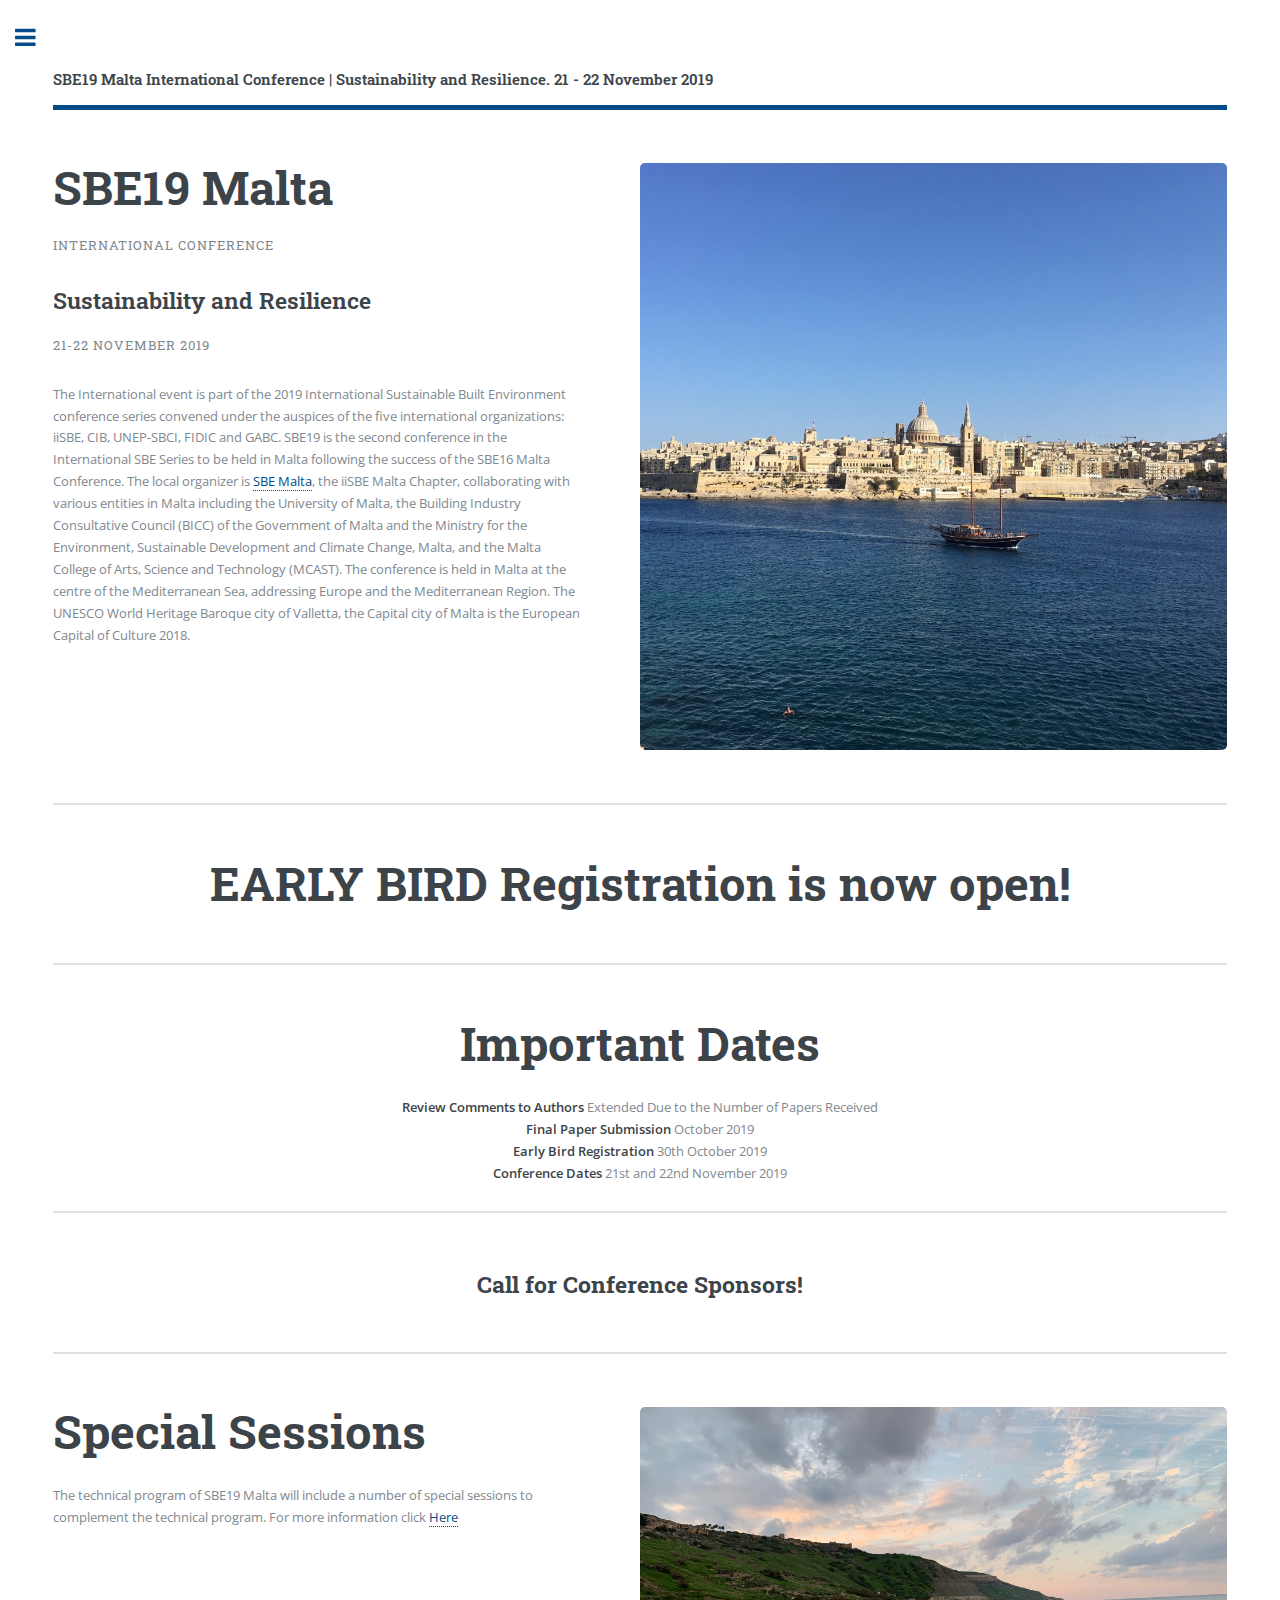
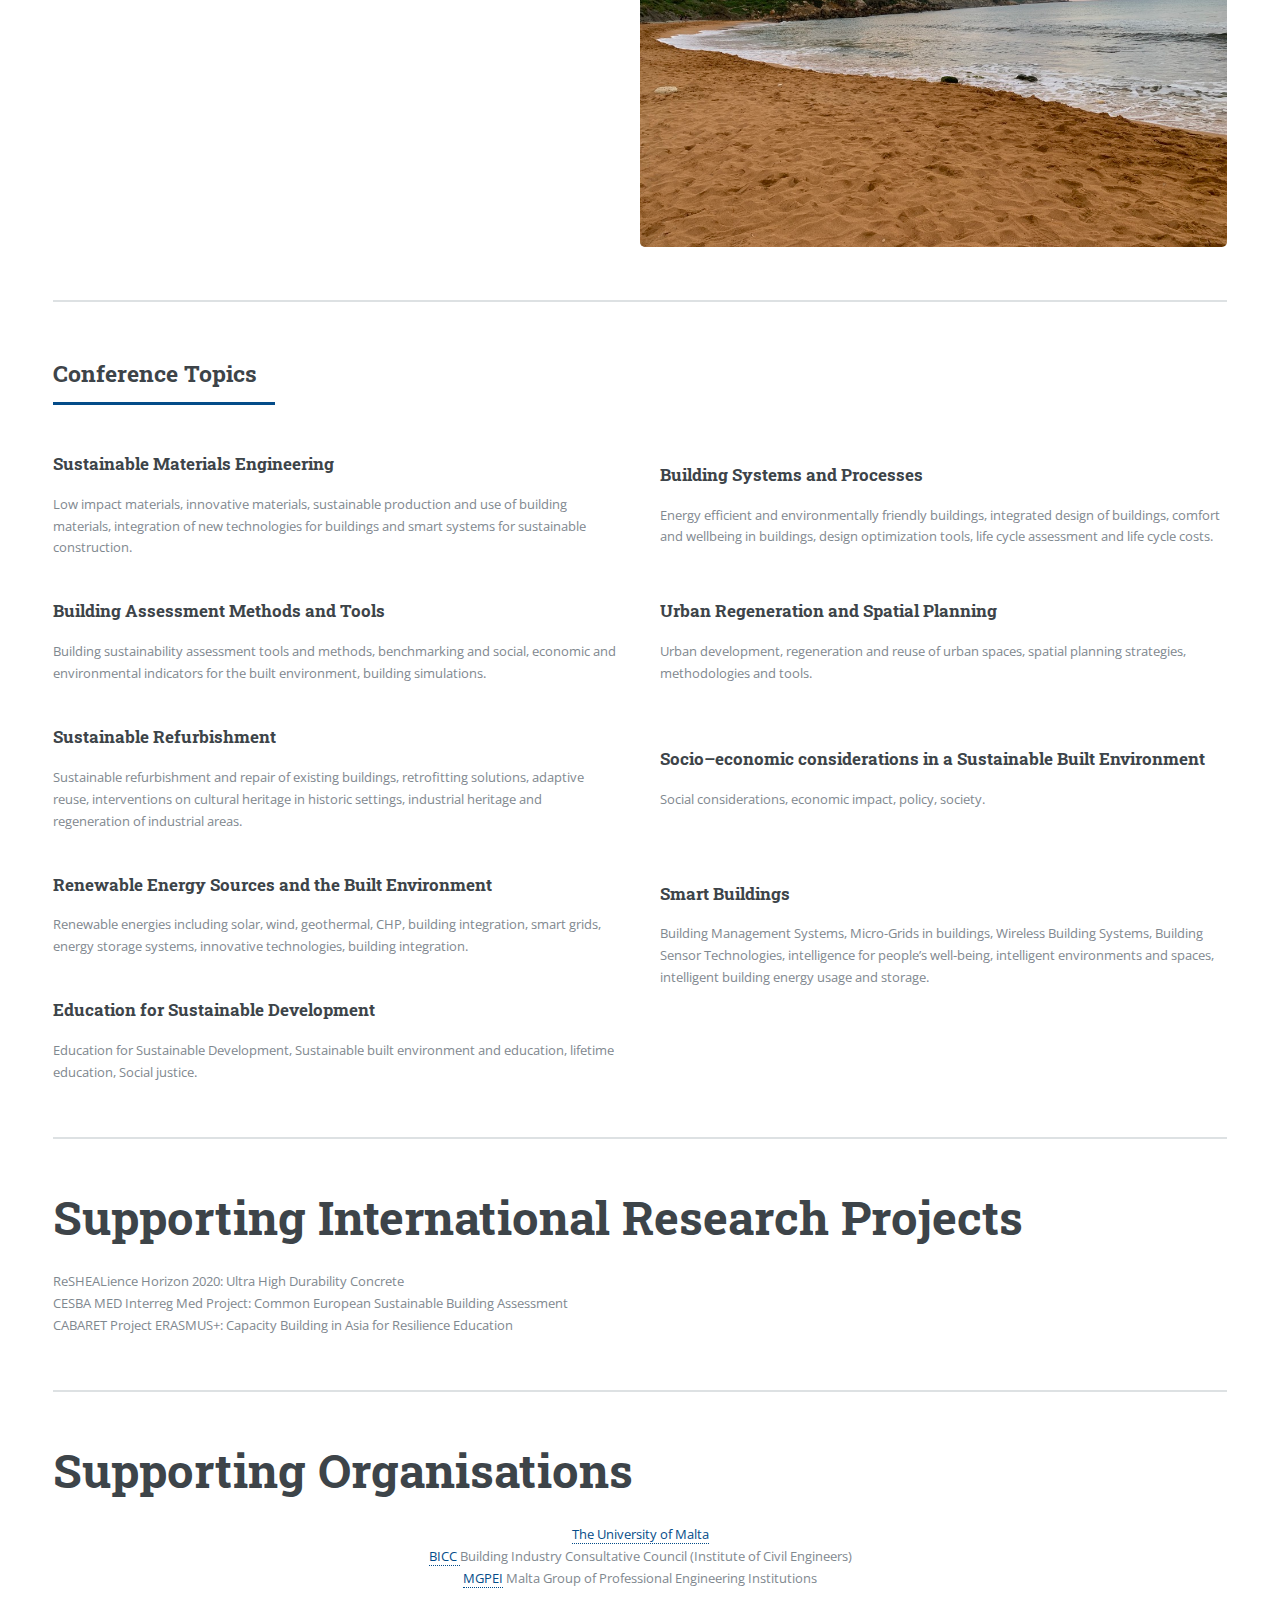
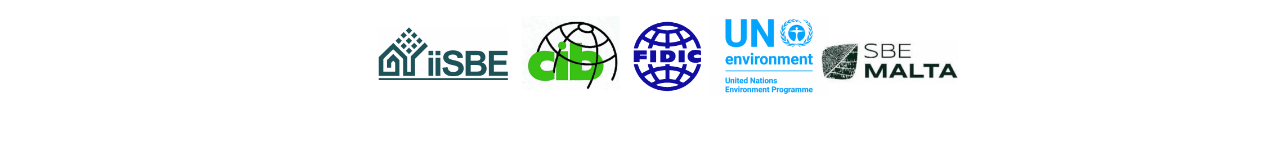
==== commit 5445cafa: "Updated website." ====
--- a/index.html
+++ b/index.html
@@ -52,22 +52,12 @@
                                 
                                 <section id="banner">
                                     <div class="content">
-                                       
+                                       <center>
+                                            <header>
+                                                <h1><a href="https://forms.gle/u5EXZo6mpszU6fGm8">EARLY BIRD Registration is now open!</a></h1>
+                                            </header>
                                             
-                                            <header>
-                                                <h1><a href="https://cmt3.research.microsoft.com/SBEMLT019/Submission/Index">Abstract Submission is now open!</a></h1>
-                                            </header>
-                                            <b>The accepted papers shall be published in Earth and Environmental Science, IOP.</b><br /><br />
                                             
-                                            <b>IOP Conference Series Earth and Environmental Science is abstracted and indexed in the following: Conference Proceedings Citation Index – Science (CPCI-S), (Thomson Reuters, Web of Science), Scopus, Compendex, Inspec, INIS (International Nuclear Information System), Chemical Abstracts, NASA Astrophysics Data System,   Polymer Library.</b>
-                                            <br /><br />
-                                            <center>
-                                            <b> Templates and guidelines may be found <a href="https://publishingsupport.iopscience.iop.org/questions/templates-and-guidelines-for-proceedings-papers/">Here</a>.</b>
-                                            <!-- <ul class="actions">
-                                             <li><a href="#" class="button big">Learn More</a></li>
-                                             </ul>--><br /><br />
-                                            <h2><a href="https://cmt3.research.microsoft.com/SBEMLT019/Submission/Index">Abstract Submission</a></h2>
-                                            <center>
                                     </div>
                                 </section>
                                 
@@ -83,6 +73,7 @@
                                             <b>Paper Submission</b> 15th June 2019<br />-->
                                             <b>Review Comments to Authors</b> Extended Due to the Number of Papers Received<br />
                                             <b>Final Paper Submission</b> October 2019<br />
+                                            <b>Early Bird Registration</b> 30th October 2019<br />
                                             <b>Conference Dates</b> 21st and 22nd November 2019<br />
                                             <!-- <ul class="actions">
                                              <li><a href="#" class="button big">Learn More</a></li>
@@ -91,7 +82,16 @@
                                         </center>
                                     </div>
                                 </section>
-                                
+                                <section id="banner">
+                                    <div class="content">
+                                        <center>
+                                            <header>
+                                                <h2><a href="sponsors_2019.pdf">Call for Conference Sponsors!</a></h1>
+                                            </header>
+                                            
+                                            
+                                            </div>
+                                </section>
                                 <section id="banner">
                                     <div class="content">
                                         <header>
@@ -311,13 +311,15 @@
 										<h2>Menu</h2>
 									</header>
 									<ul>
-										<li><a href="index.html">Homepage</a></li>
+                                        <li><a href="index.html">Homepage</a></li>
                                         <li><a href="specialsessions.html">Special Sessions</a></li>
                                         <li><a href="roundtable.html">Round Table Forum</a></li>
-										<li><a href="organising.html">Organising Committee</a></li>
+                                        <li><a href="organising.html">Organising Committee</a></li>
                                         <li><a href="scientific.html">Scientific Committee</a></li>
                                         <li><a href="keynote.html">Keynote Speakers</a></li>
-                                        <li><a href="https://cmt3.research.microsoft.com/SBEMLT019/Submission/Index"><b>Abstract Submission</b></a></li>
+                                        <li><a href="fees.html">Conference Fees</a></li>
+                                        <li><a href="accomodation.html">Accomodation</a></li>
+                                        <li><a href="https://forms.gle/u5EXZo6mpszU6fGm8">Registration Form</a></li>
 										<!--<li>
 											<span class="opener">Submenu</span>
 											<ul>
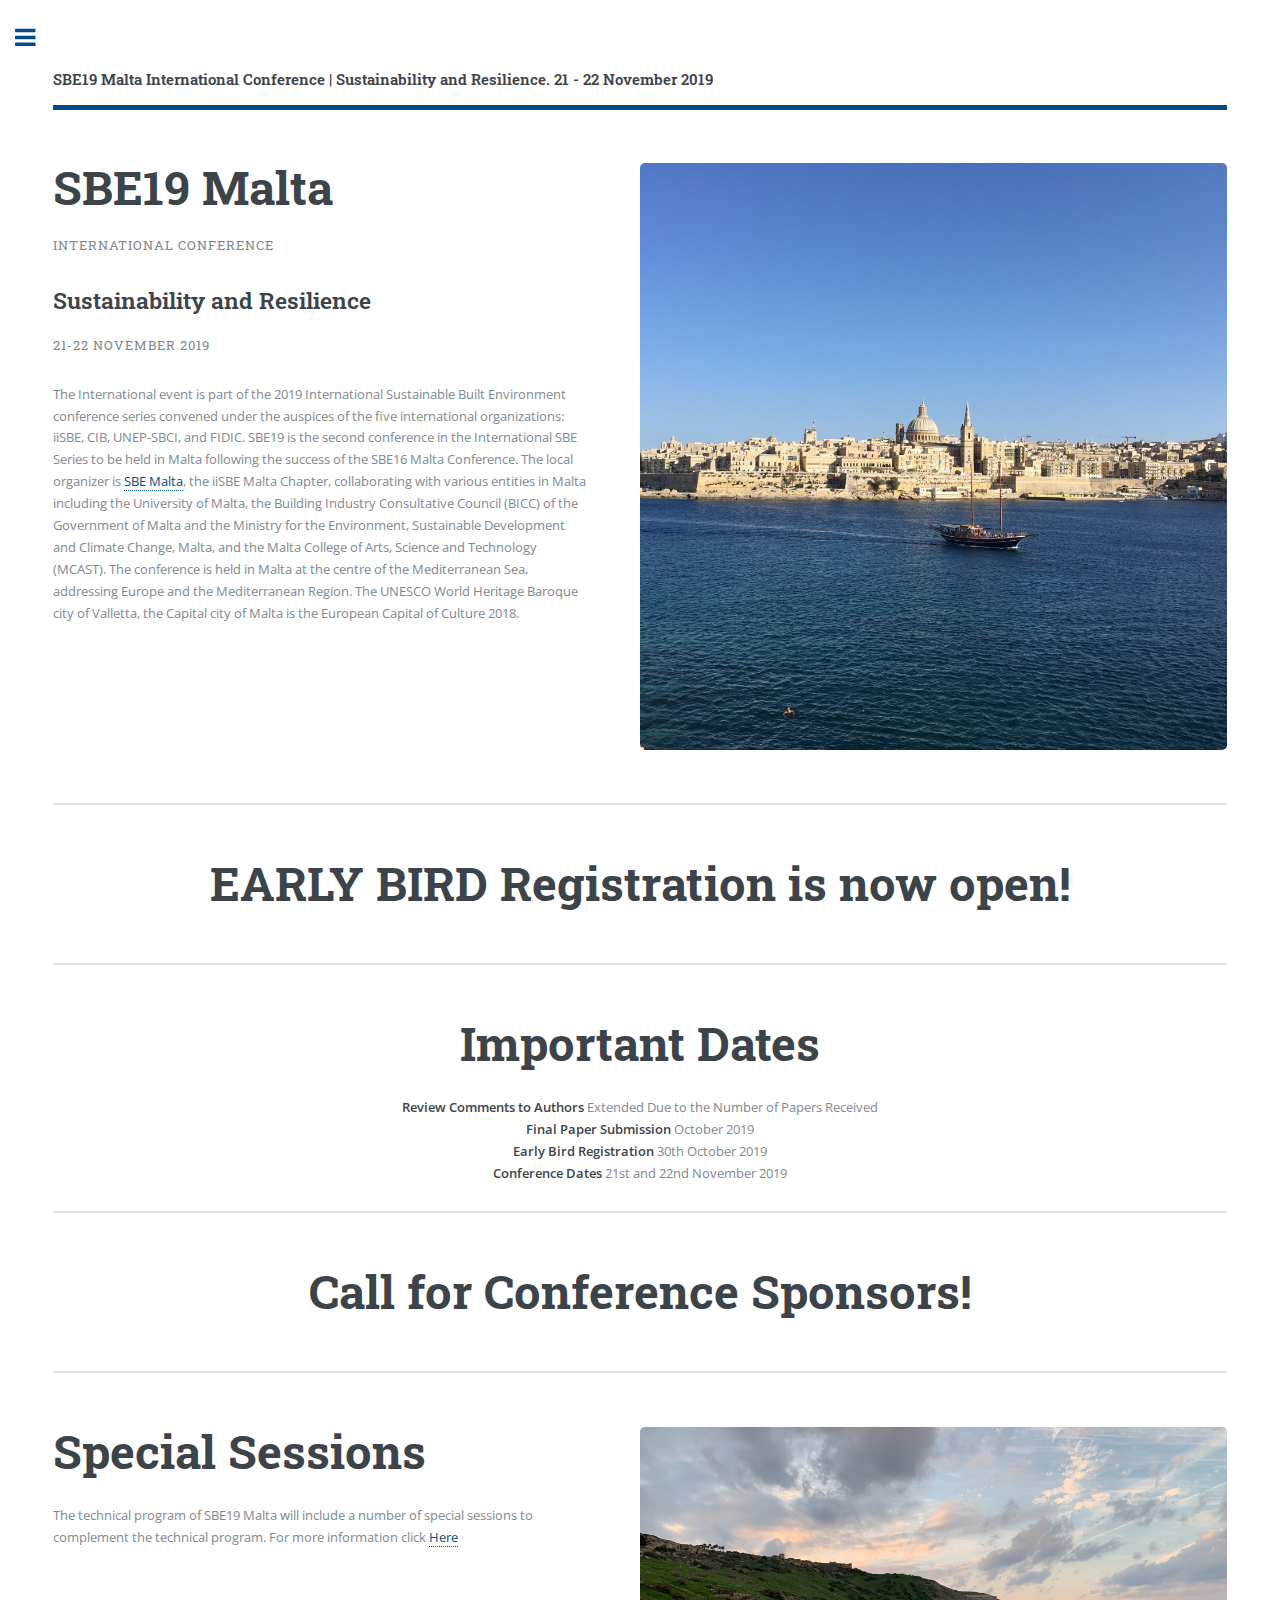
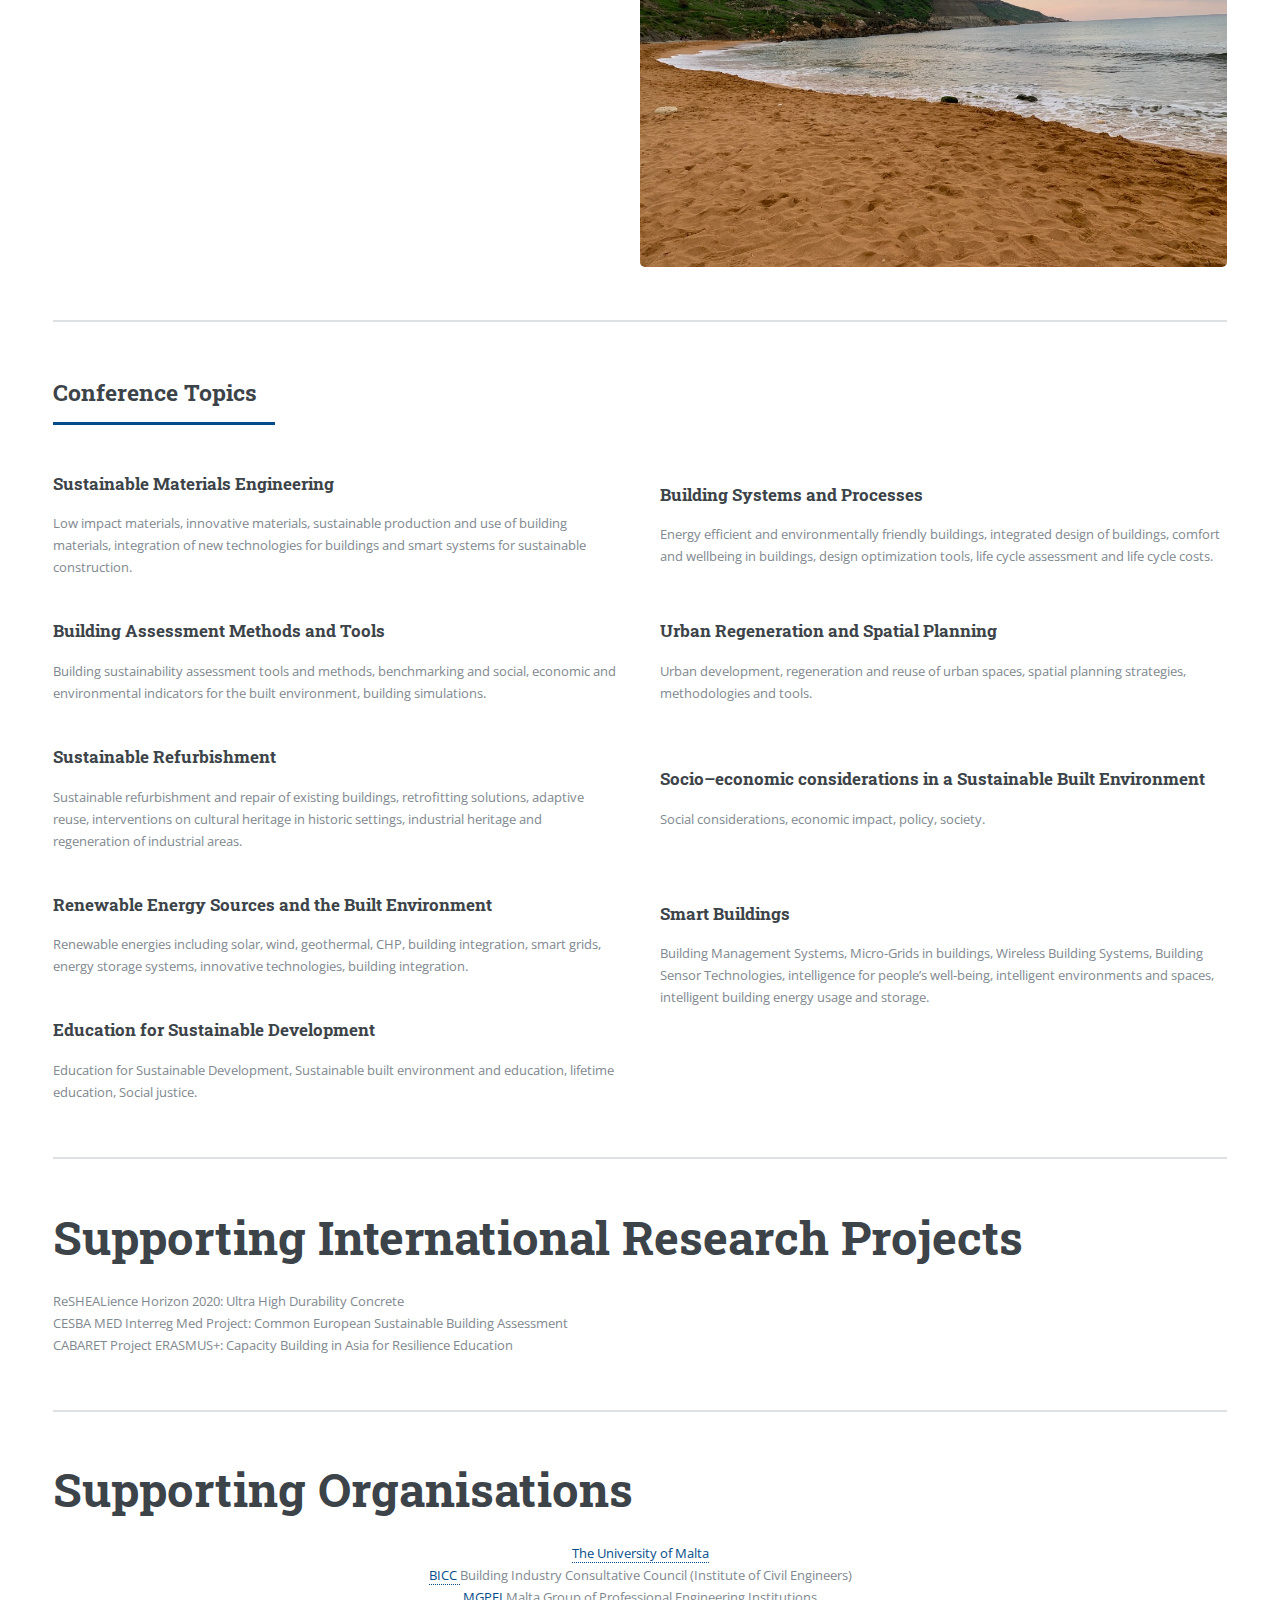
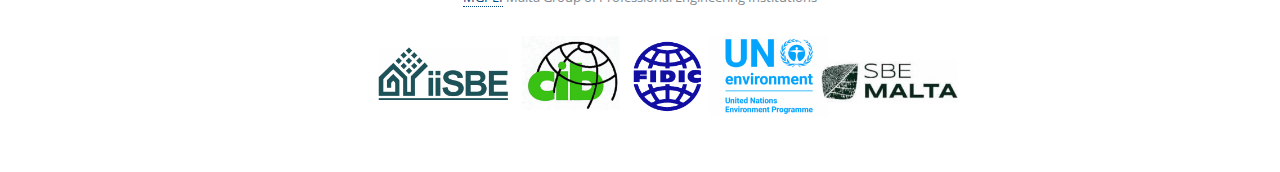
==== commit df534702: "updated" ====
--- a/index.html
+++ b/index.html
@@ -34,7 +34,7 @@
 											<h2><b>Sustainability and Resilience</b></h2>
                                             <p>21-22 November 2019</p></h1>
 										</header>
-                                        <p>The International event is part of the 2019 International Sustainable Built Environment conference series convened under the auspices of the five international organizations: iiSBE, CIB, UNEP-SBCI, FIDIC and GABC.
+                                        <p>The International event is part of the 2019 International Sustainable Built Environment conference series convened under the auspices of the five international organizations: iiSBE, CIB, UNEP-SBCI, and FIDIC.
                                         SBE19 is the second conference in the International SBE Series to be held in Malta following the success of the SBE16 Malta Conference.
                                         The local organizer is <a href=http://sbemalta.com> SBE Malta</a>, the iiSBE Malta Chapter, collaborating with various entities in Malta including the University of Malta, the Building Industry Consultative Council (BICC) of the Government of Malta and the Ministry for the Environment, Sustainable Development and Climate Change, Malta, and the Malta College of Arts, Science and Technology (MCAST).
                                         The conference is held in Malta at the centre of the Mediterranean Sea, addressing Europe and the Mediterranean Region. The UNESCO World Heritage Baroque city of Valletta, the Capital city of Malta is the European Capital of Culture 2018.
@@ -86,7 +86,7 @@
                                     <div class="content">
                                         <center>
                                             <header>
-                                                <h2><a href="sponsors_2019.pdf">Call for Conference Sponsors!</a></h1>
+                                                <h1><a href="sponsors_2019.pdf">Call for Conference Sponsors!</a></h1>
                                             </header>
                                             
                                             
@@ -320,6 +320,7 @@
                                         <li><a href="fees.html">Conference Fees</a></li>
                                         <li><a href="accomodation.html">Accomodation</a></li>
                                         <li><a href="https://forms.gle/u5EXZo6mpszU6fGm8">Registration Form</a></li>
+                                        <li><a href="sponsors_2019.pdf">Call for Conference Sponsors!</a></li>
 										<!--<li>
 											<span class="opener">Submenu</span>
 											<ul>
@@ -371,17 +372,17 @@
 								</section>-->
 
 							<!-- Section -->
-								<section>
-									<header class="major">
-										<h2>Get in touch</h2>
-									</header>
-                                    <p>Should you have any queries, you can contact us on:</p>
-									<ul class="contact">
-                                        <li class="fa-envelope-o"><a href="mailto:sbemalta@gmail.com">SBE Malta</a></li>
-										<!--<li class="fa-phone">(000) 000-0000</li>-->
-										<li class="fa-home">Faculty of Built Environment, University of Malta</li>
-									</ul>
-								</section>
+                            <section>
+                                <header class="major">
+                                    <h2>Get in touch</h2>
+                                </header>
+                                <p>Should you have any queries, you can contact us on:</p>
+                                <ul class="contact">
+                                    <li class="fa-envelope-o"><a href="mailto:sbemalta@gmail.com">SBE Malta</a></li>
+                                    <!--<li class="fa-phone">(000) 000-0000</li>-->
+                                    <li class="fa-home"><a href="www.sbemalta.com">SBE Malta - Sustainable Built Environment Malta</a></li>
+                                </ul>
+                            </section>
 
 							<!-- Footer -->
 								<footer id="footer">
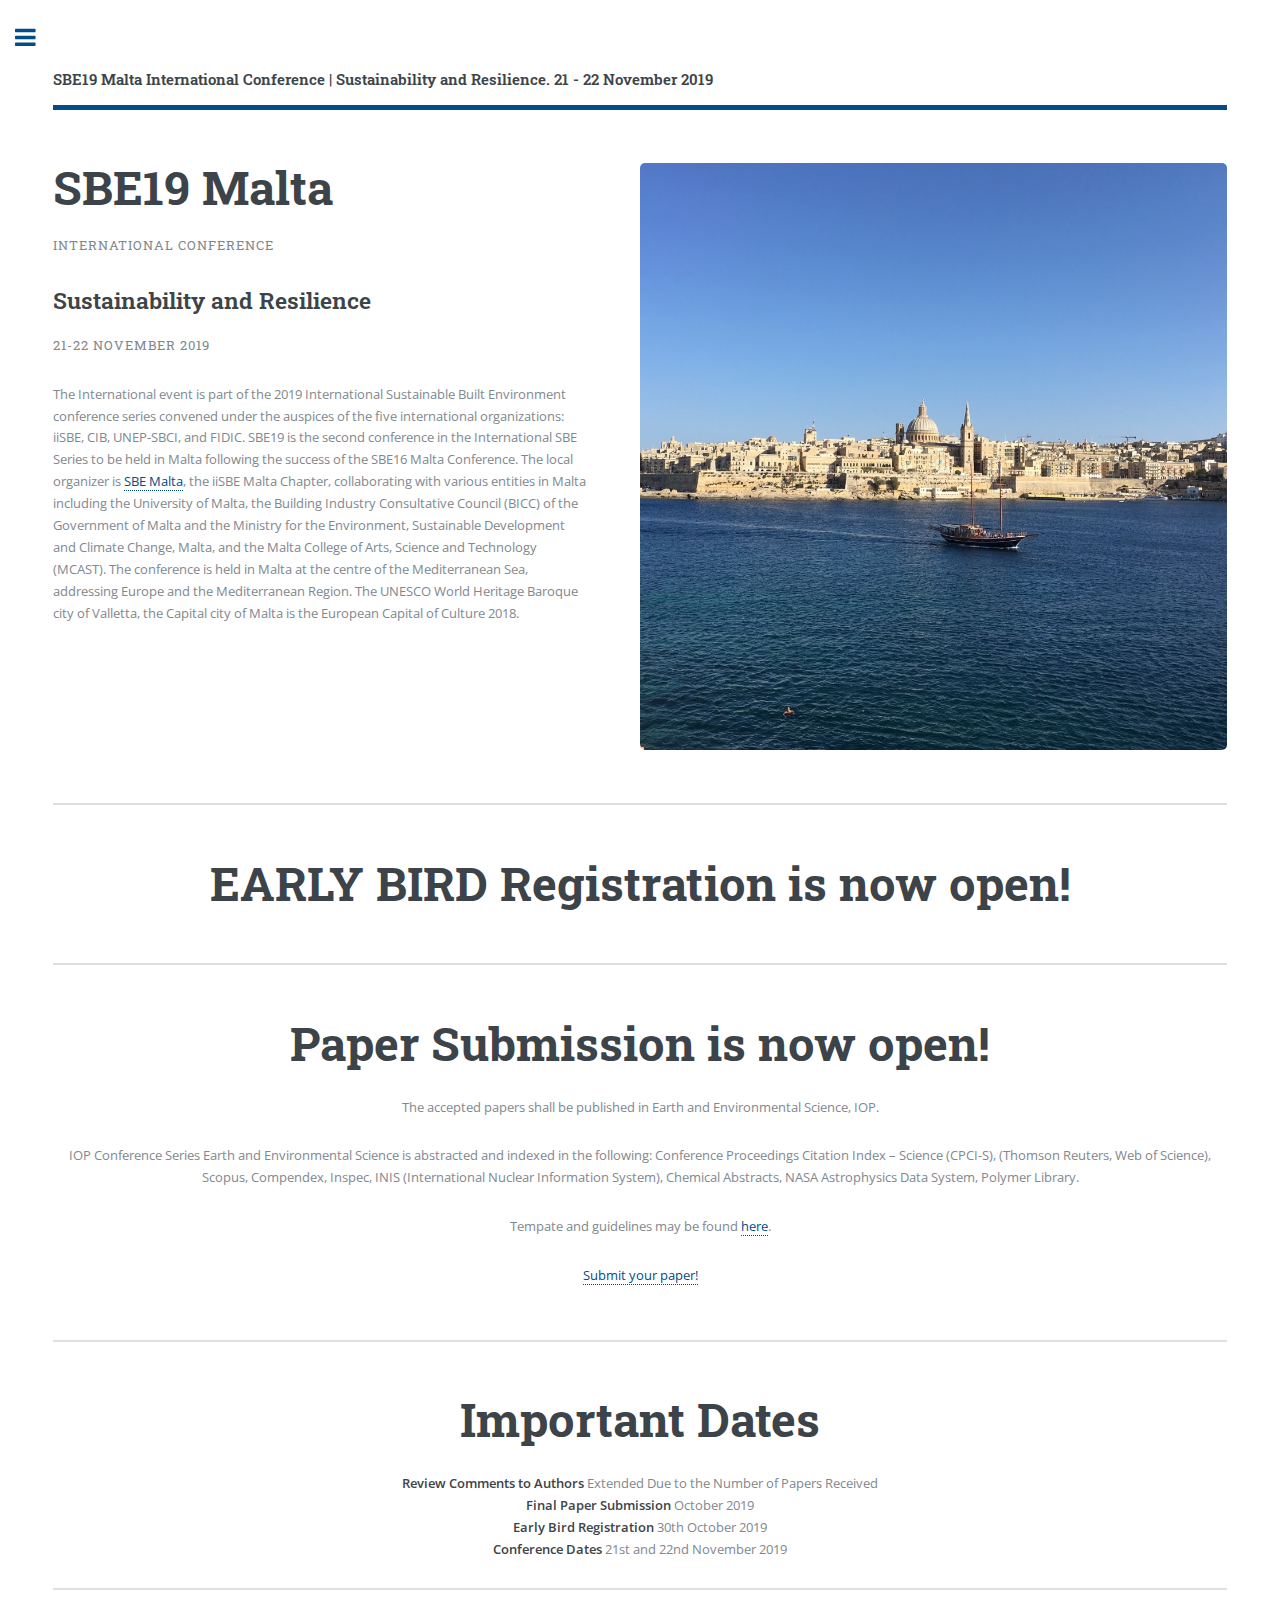
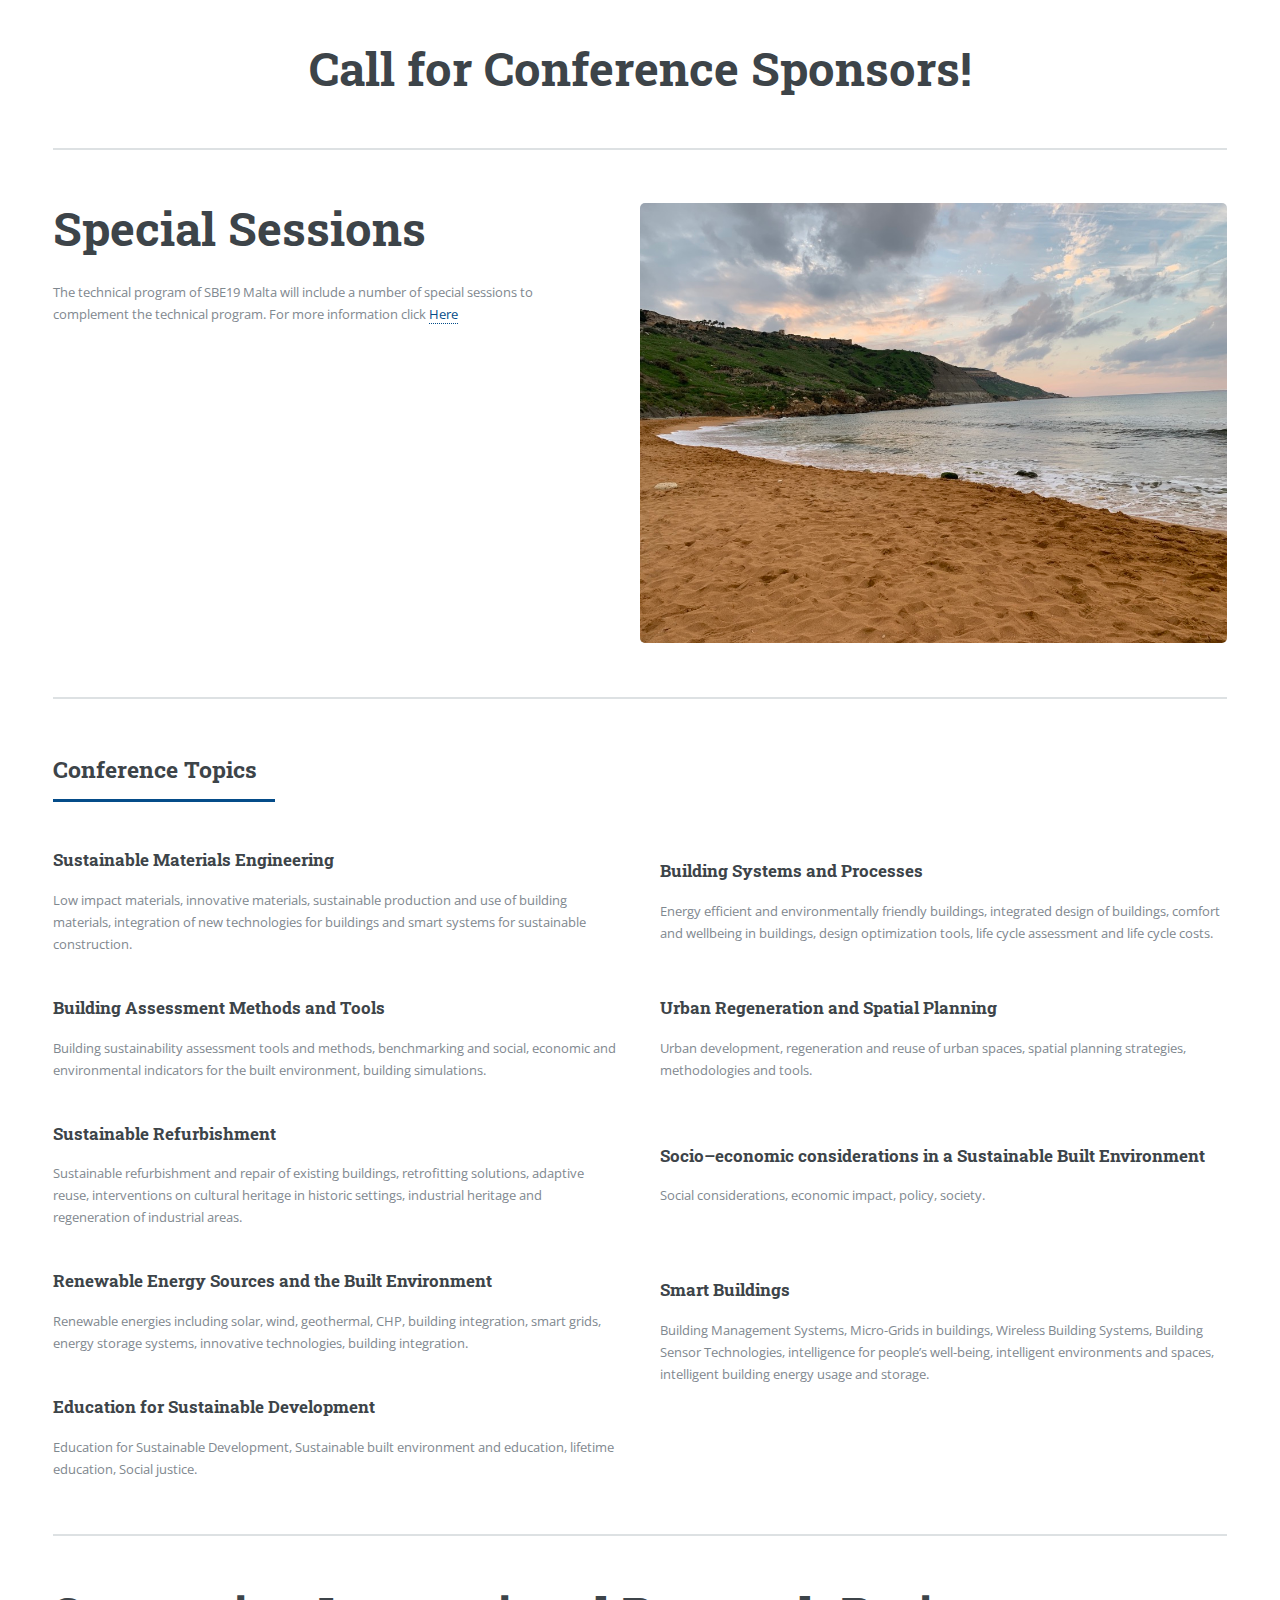
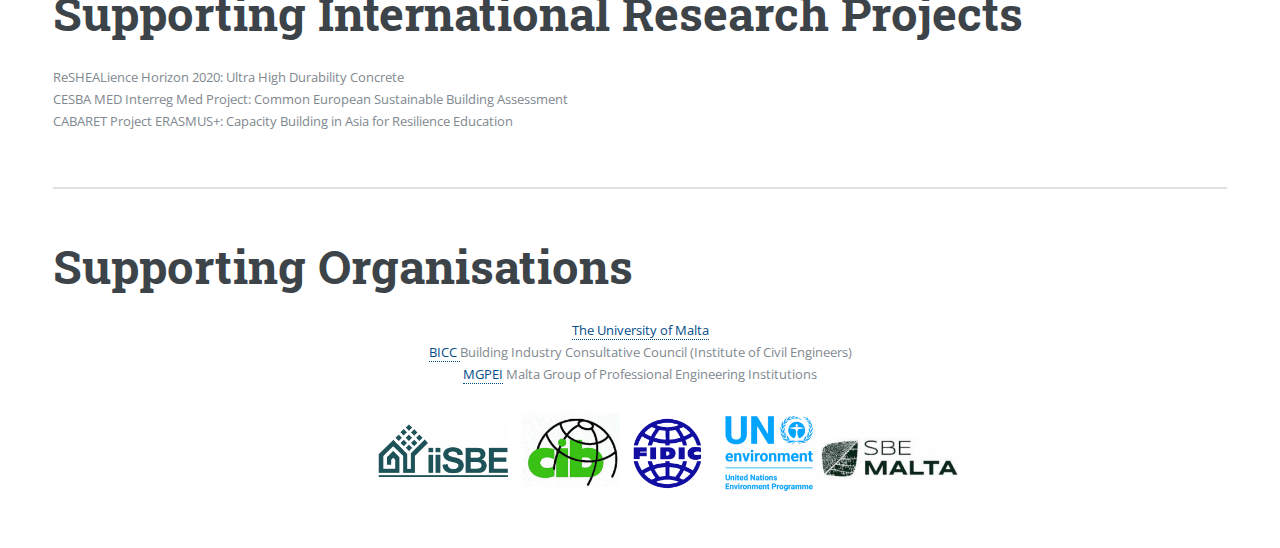
==== commit 16e75dac: "Readded paper submission" ====
--- a/index.html
+++ b/index.html
@@ -64,6 +64,20 @@
                                 <section id="banner">
                                     <div class="content">
                                         <center>
+                                            <header>
+                                                <h1><a href="https://cmt3.research.microsoft.com/SBEMLT019/Submission/Index">Paper Submission is now open!</a></h1>
+                                            </header>
+                                            <p>The accepted papers shall be published in Earth and Environmental Science, IOP.</p>
+                                            <p>IOP Conference Series Earth and Environmental Science is abstracted and indexed in the following: Conference Proceedings Citation Index – Science (CPCI-S), (Thomson Reuters, Web of Science), Scopus, Compendex, Inspec, INIS (International Nuclear Information System), Chemical Abstracts, NASA Astrophysics Data System, Polymer Library. </p>
+                                            <p> Tempate and guidelines may be found <a href="https://publishingsupport.iopscience.iop.org/questions/templates-and-guidelines-for-proceedings-papers/">here</a>.</p>
+                                            <p><a href="https://cmt3.research.microsoft.com/SBEMLT019/Submission/Index">Submit your paper!</a></p>
+                                            
+                                            </div>
+                                </section>
+                                
+                                <section id="banner">
+                                    <div class="content">
+                                        <center>
                                             
                                             <header>
                                                 <h1>Important Dates</h1>
@@ -321,6 +335,7 @@
                                         <li><a href="accomodation.html">Accomodation</a></li>
                                         <li><a href="https://forms.gle/u5EXZo6mpszU6fGm8">Registration Form</a></li>
                                         <li><a href="sponsors_2019.pdf">Call for Conference Sponsors!</a></li>
+                                        <li><a href="https://cmt3.research.microsoft.com/SBEMLT019/Submission/Index"><b>Submit your paper here</b></a></li>
 										<!--<li>
 											<span class="opener">Submenu</span>
 											<ul>
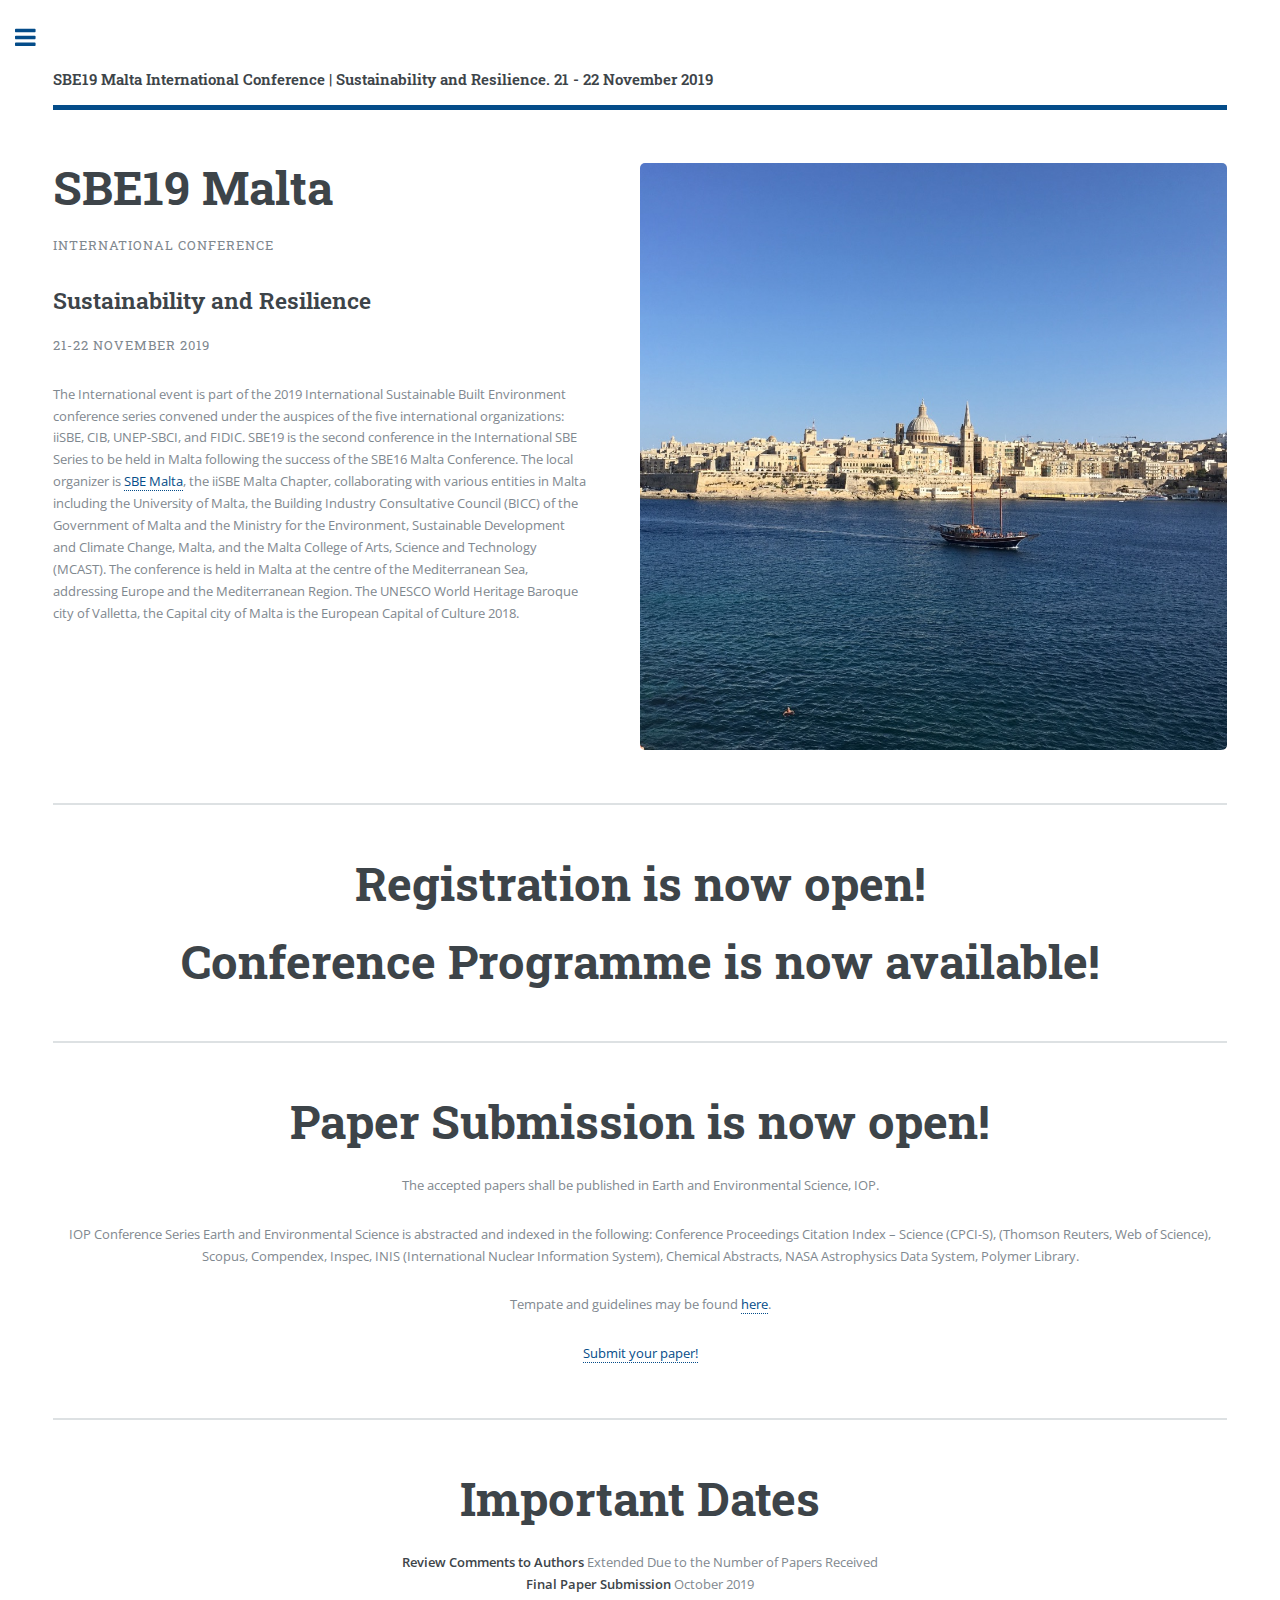
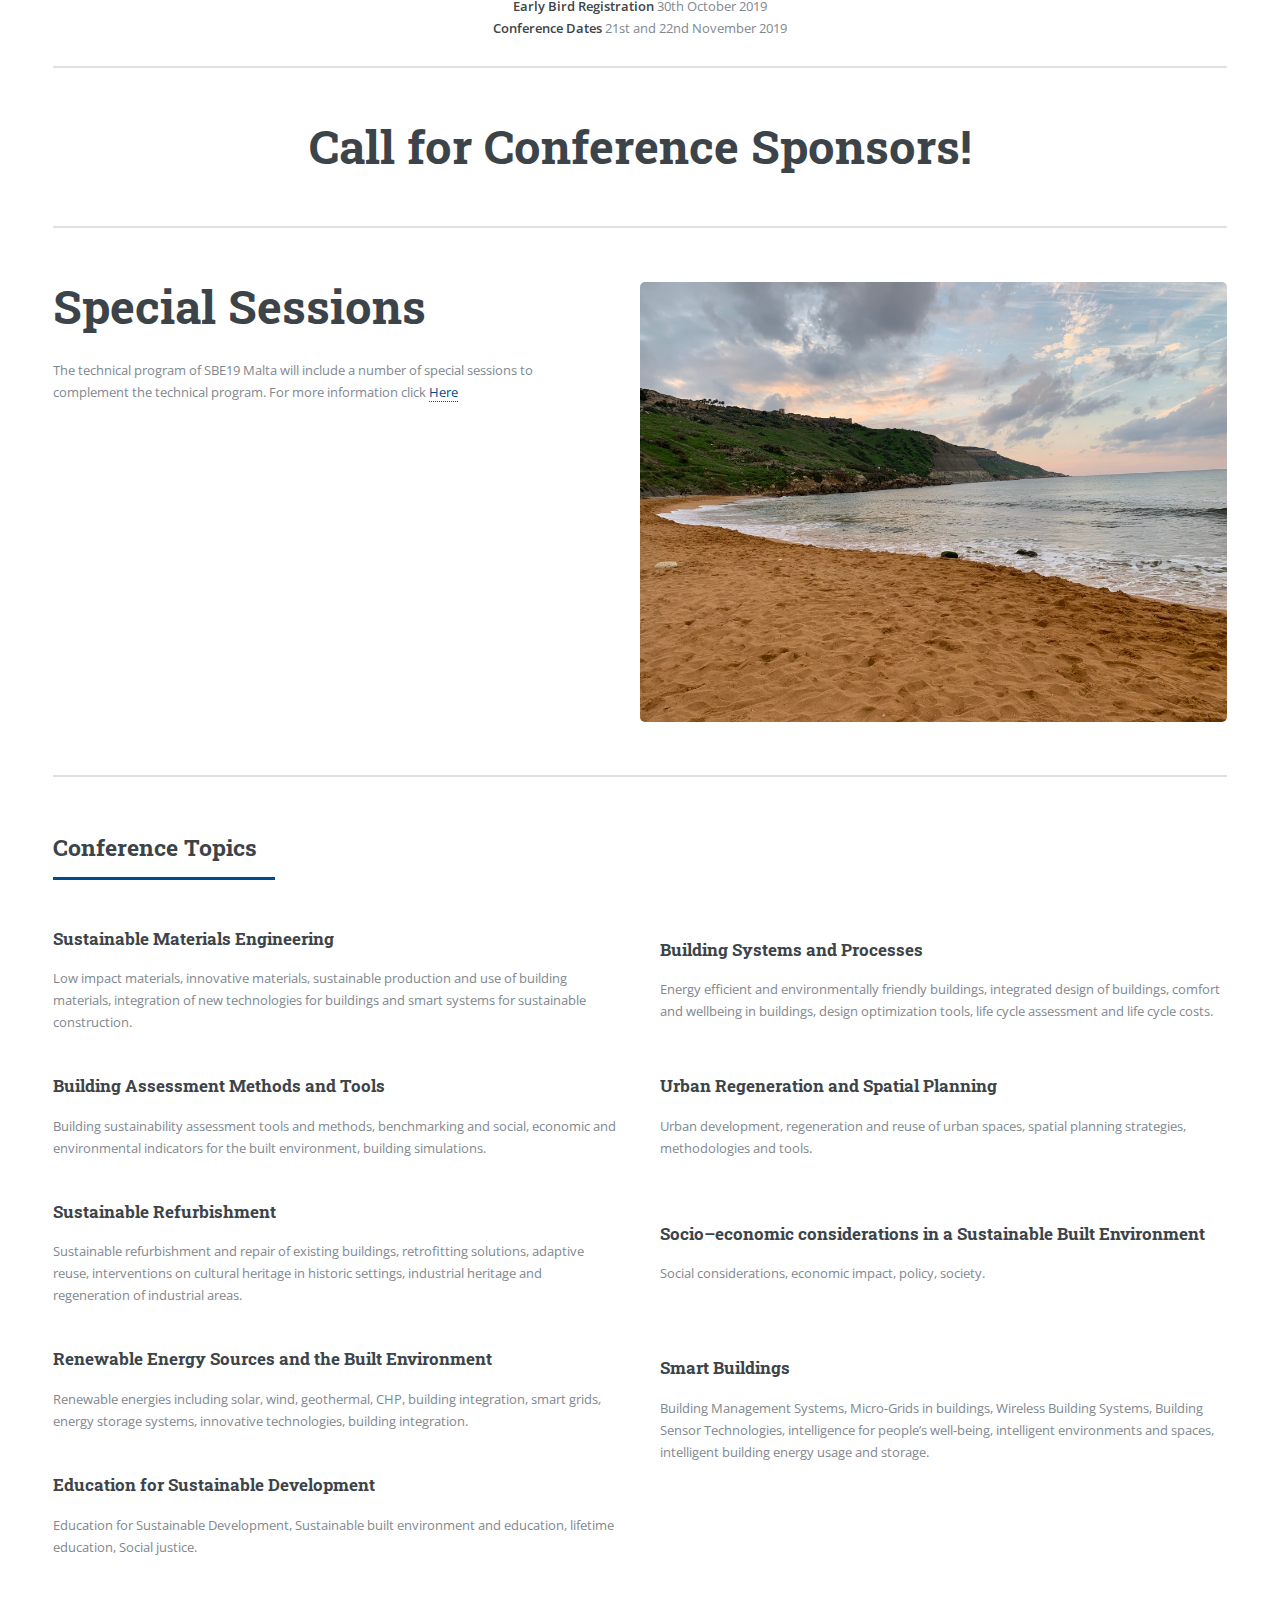
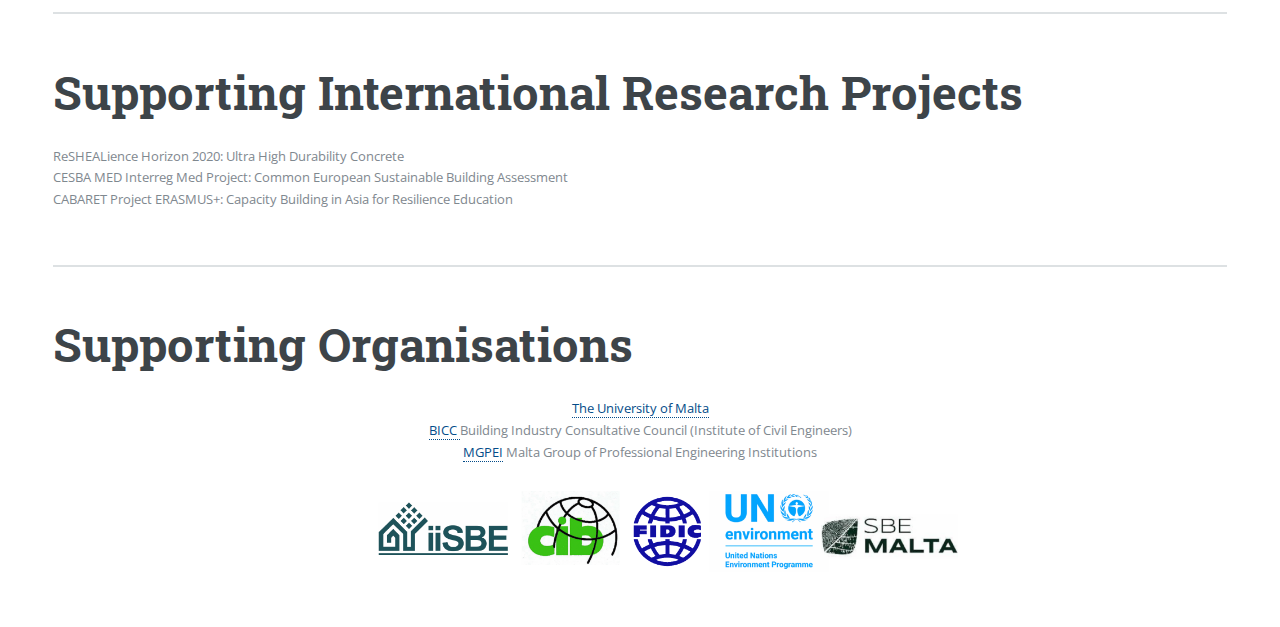
==== commit 89b05b85: "Programme" ====
--- a/index.html
+++ b/index.html
@@ -54,7 +54,8 @@
                                     <div class="content">
                                        <center>
                                             <header>
-                                                <h1><a href="https://forms.gle/u5EXZo6mpszU6fGm8">EARLY BIRD Registration is now open!</a></h1>
+                                                <h1><a href="https://forms.gle/u5EXZo6mpszU6fGm8">Registration is now open!</a></h1>
+                                                <h1><a href="Programme.pdf">Conference Programme is now available!</a></h1>
                                             </header>
                                             
                                             
@@ -332,7 +333,8 @@
                                         <li><a href="scientific.html">Scientific Committee</a></li>
                                         <li><a href="keynote.html">Keynote Speakers</a></li>
                                         <li><a href="fees.html">Conference Fees</a></li>
-                                        <li><a href="accomodation.html">Accomodation</a></li>
+                                        <li><a href="accomodation.html">Venue & Accomodation</a></li>
+                                        <li><a href="papers.html">Paper Publication</a></li>
                                         <li><a href="https://forms.gle/u5EXZo6mpszU6fGm8">Registration Form</a></li>
                                         <li><a href="sponsors_2019.pdf">Call for Conference Sponsors!</a></li>
                                         <li><a href="https://cmt3.research.microsoft.com/SBEMLT019/Submission/Index"><b>Submit your paper here</b></a></li>
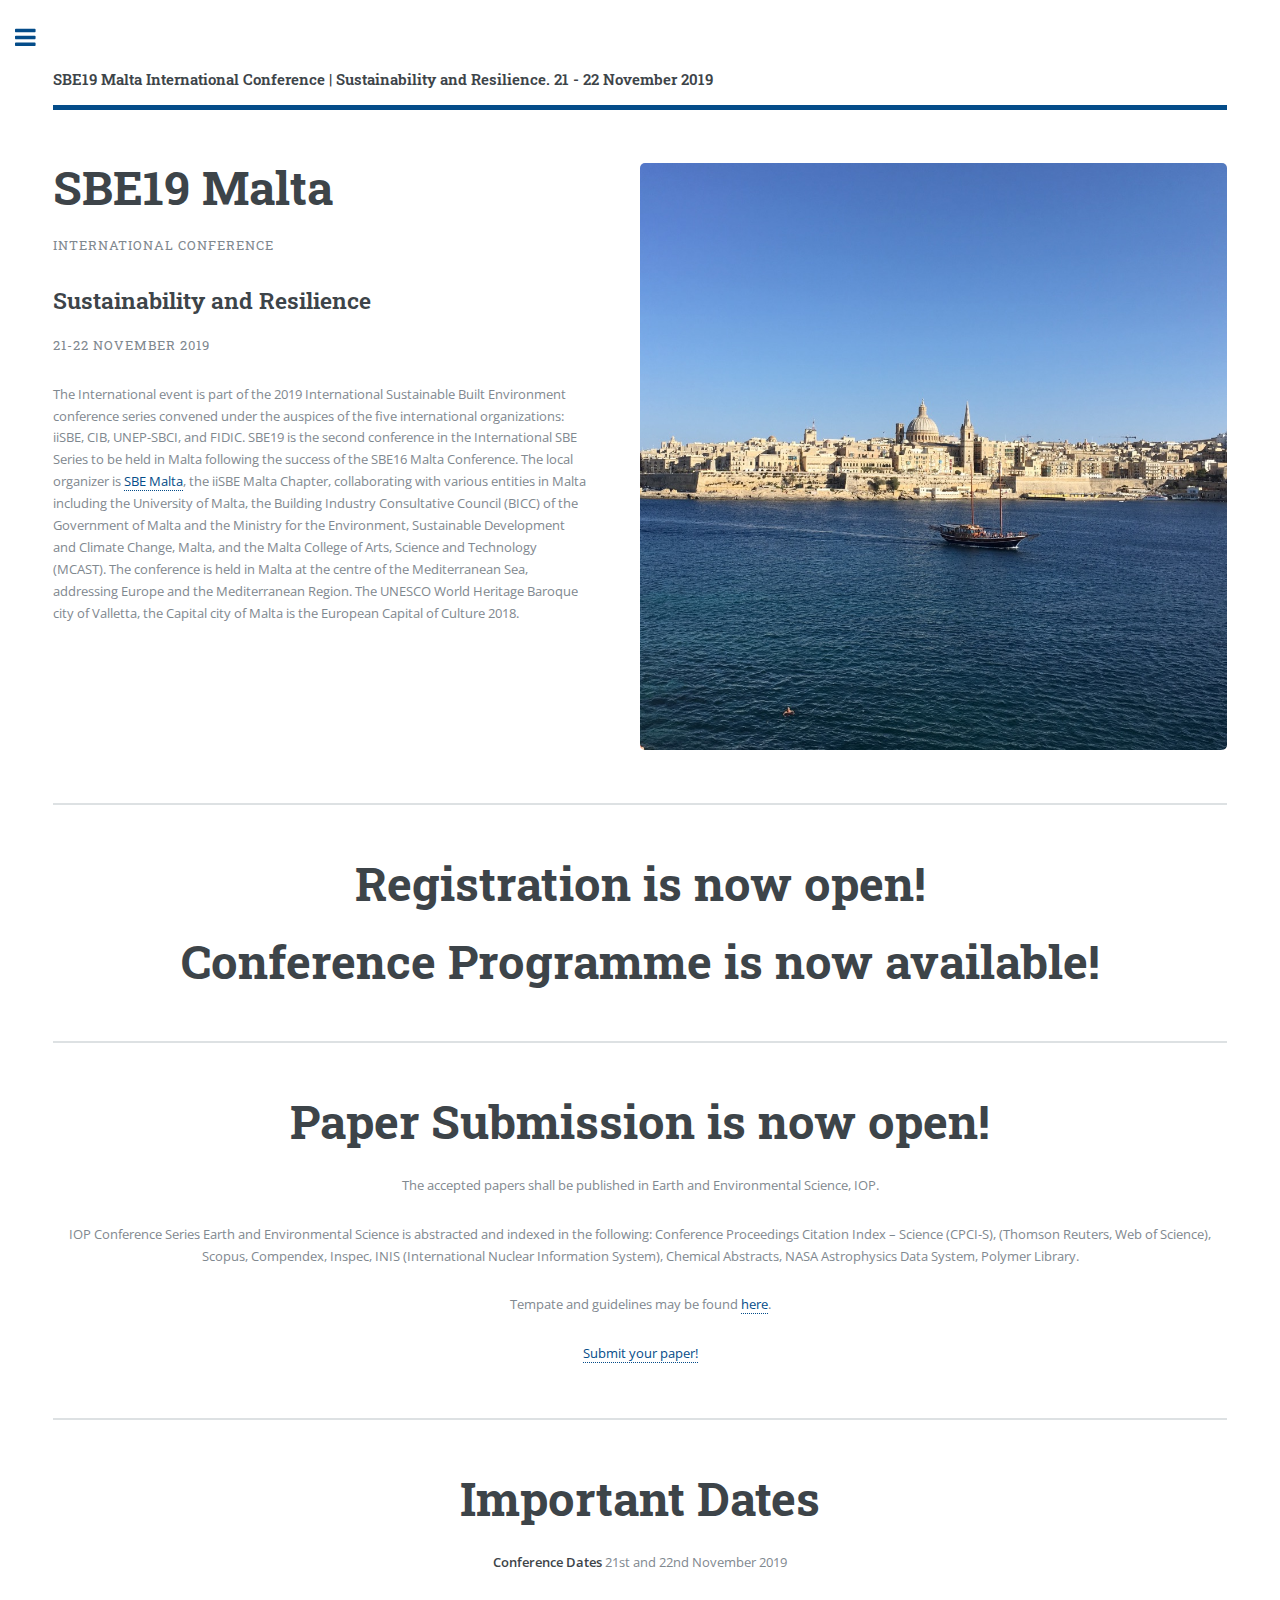
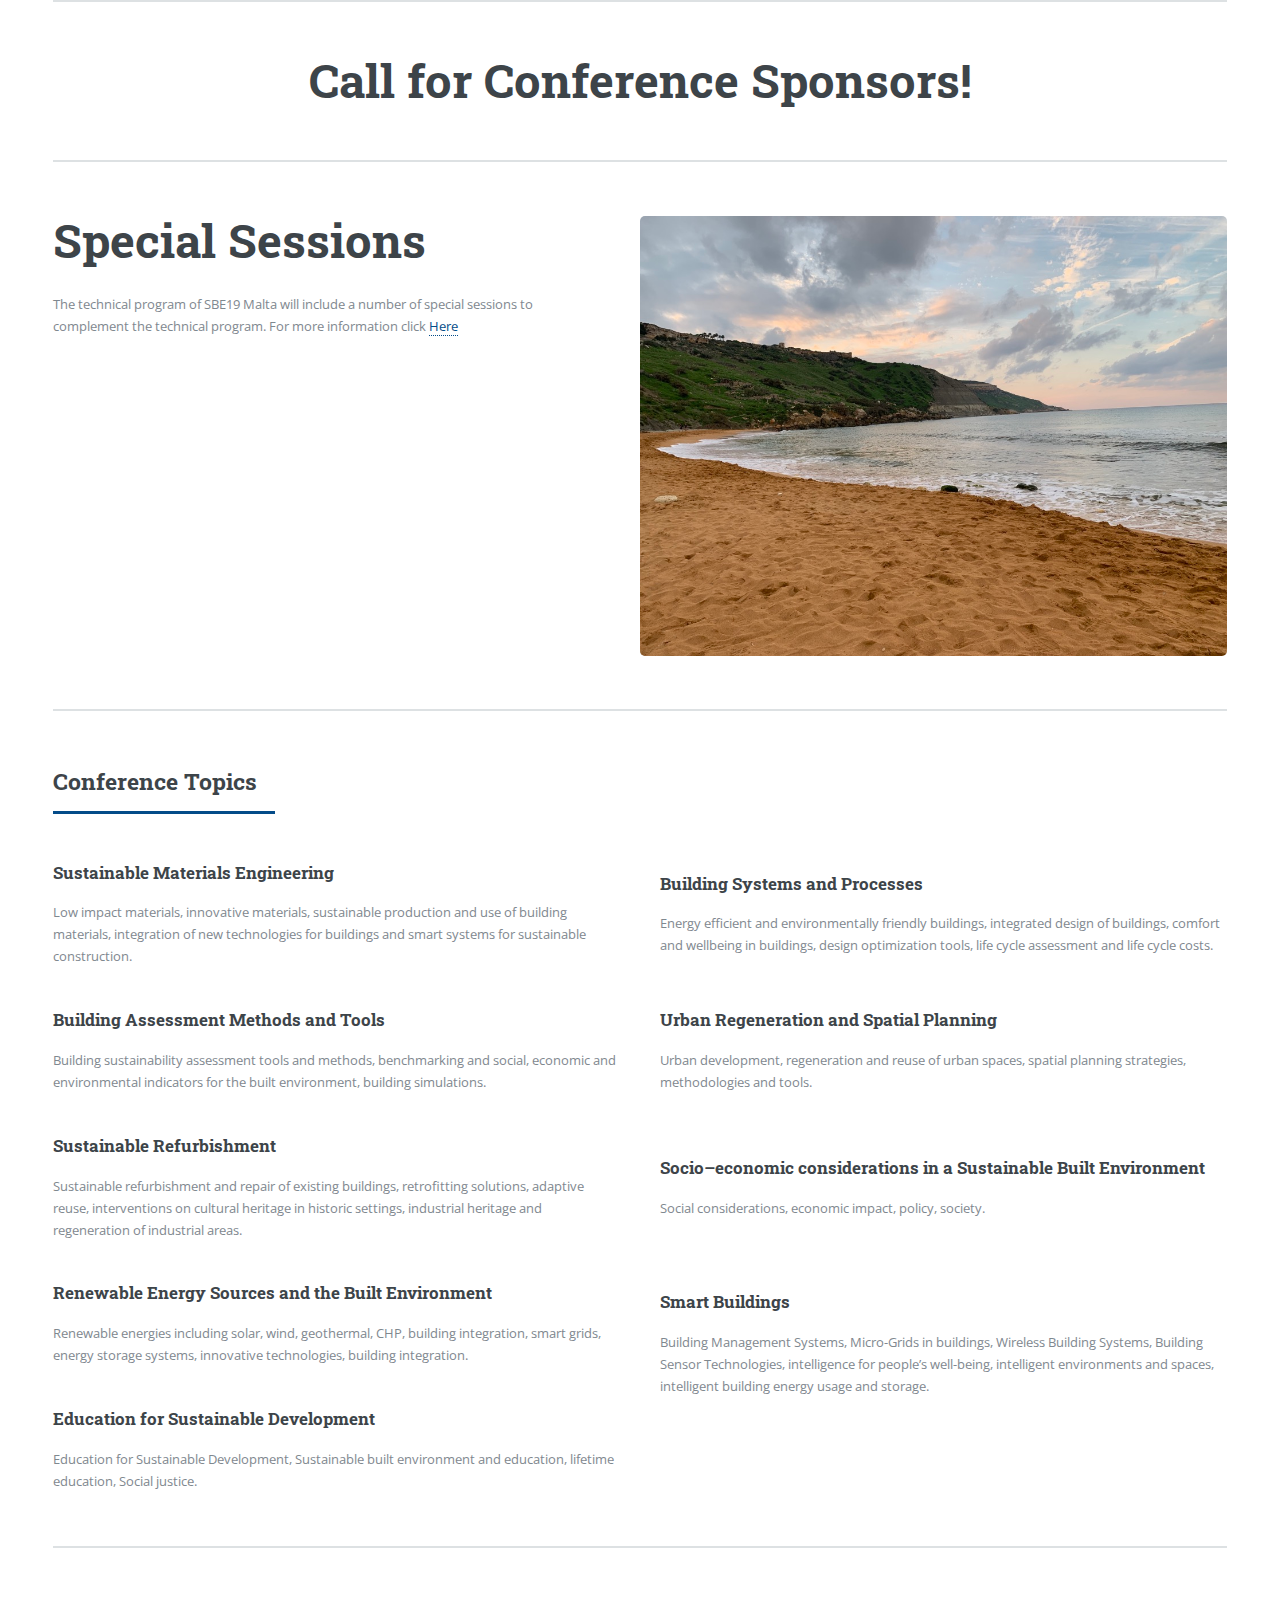
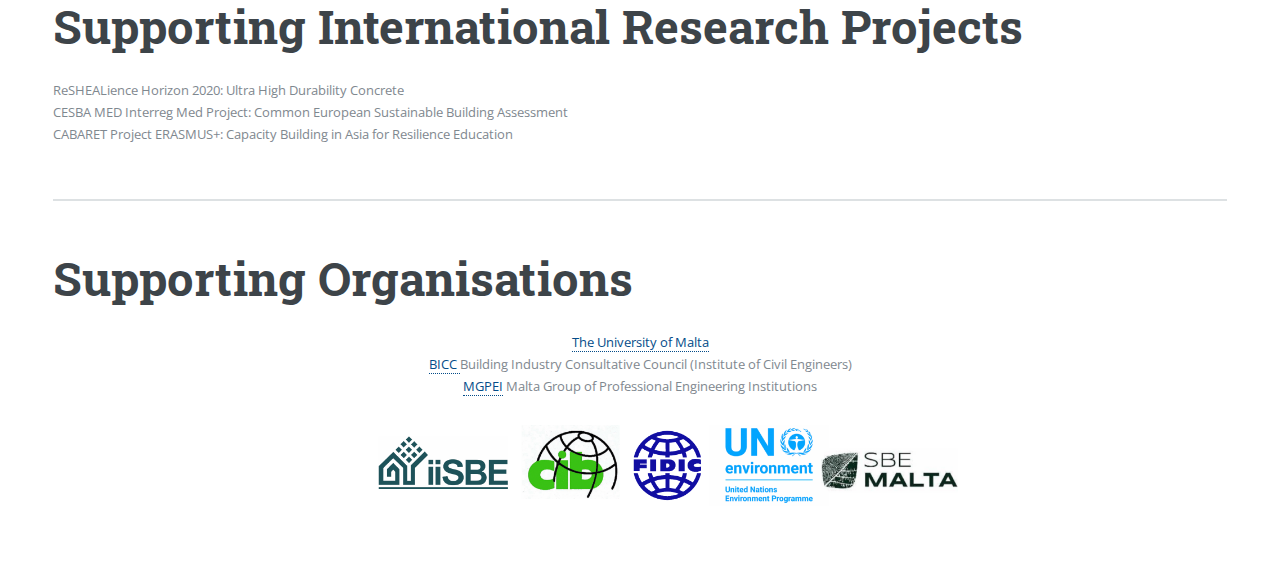
==== commit 9136869b: "updated" ====
--- a/index.html
+++ b/index.html
@@ -86,9 +86,9 @@
                                             <!--<b>Abstract Submission</b> <strike>15th February 2019</strike><b style="color:red"> 30th April 2019</b><br />
                                             <b>Review Comments to Authors</b> <strike>31st March 2019</strike><b style="color:red"> 15th May 2019</b><br />
                                             <b>Paper Submission</b> 15th June 2019<br />-->
-                                            <b>Review Comments to Authors</b> Extended Due to the Number of Papers Received<br />
+                                            <!--<b>Review Comments to Authors</b> Extended Due to the Number of Papers Received<br />
                                             <b>Final Paper Submission</b> October 2019<br />
-                                            <b>Early Bird Registration</b> 30th October 2019<br />
+                                            <b>Early Bird Registration</b> 30th October 2019<br />-->
                                             <b>Conference Dates</b> 21st and 22nd November 2019<br />
                                             <!-- <ul class="actions">
                                              <li><a href="#" class="button big">Learn More</a></li>
@@ -335,6 +335,8 @@
                                         <li><a href="fees.html">Conference Fees</a></li>
                                         <li><a href="accomodation.html">Venue & Accomodation</a></li>
                                         <li><a href="papers.html">Paper Publication</a></li>
+                                        <li><a href="Programme.pdf">Conference Program</a></li>
+                                        <li><a href="eBook.pdf">Book of Abstracts</a></li>
                                         <li><a href="https://forms.gle/u5EXZo6mpszU6fGm8">Registration Form</a></li>
                                         <li><a href="sponsors_2019.pdf">Call for Conference Sponsors!</a></li>
                                         <li><a href="https://cmt3.research.microsoft.com/SBEMLT019/Submission/Index"><b>Submit your paper here</b></a></li>
